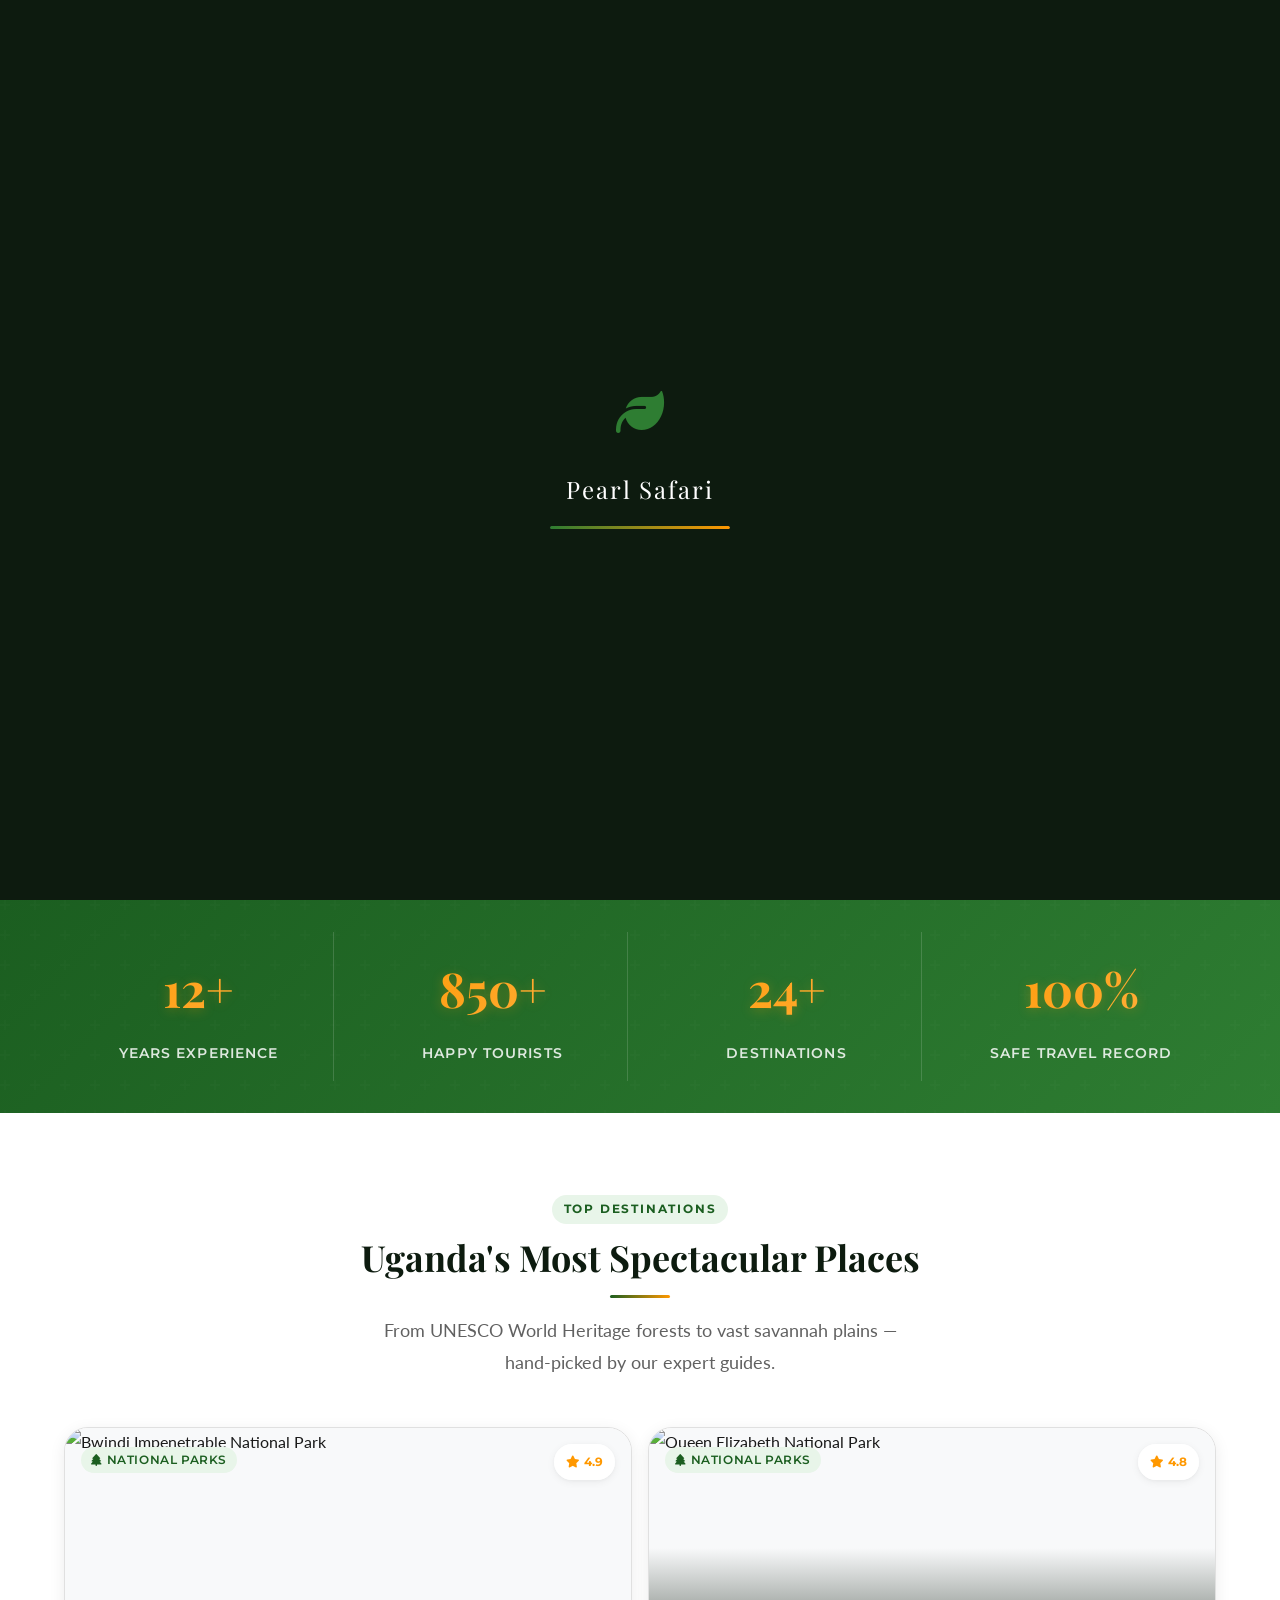
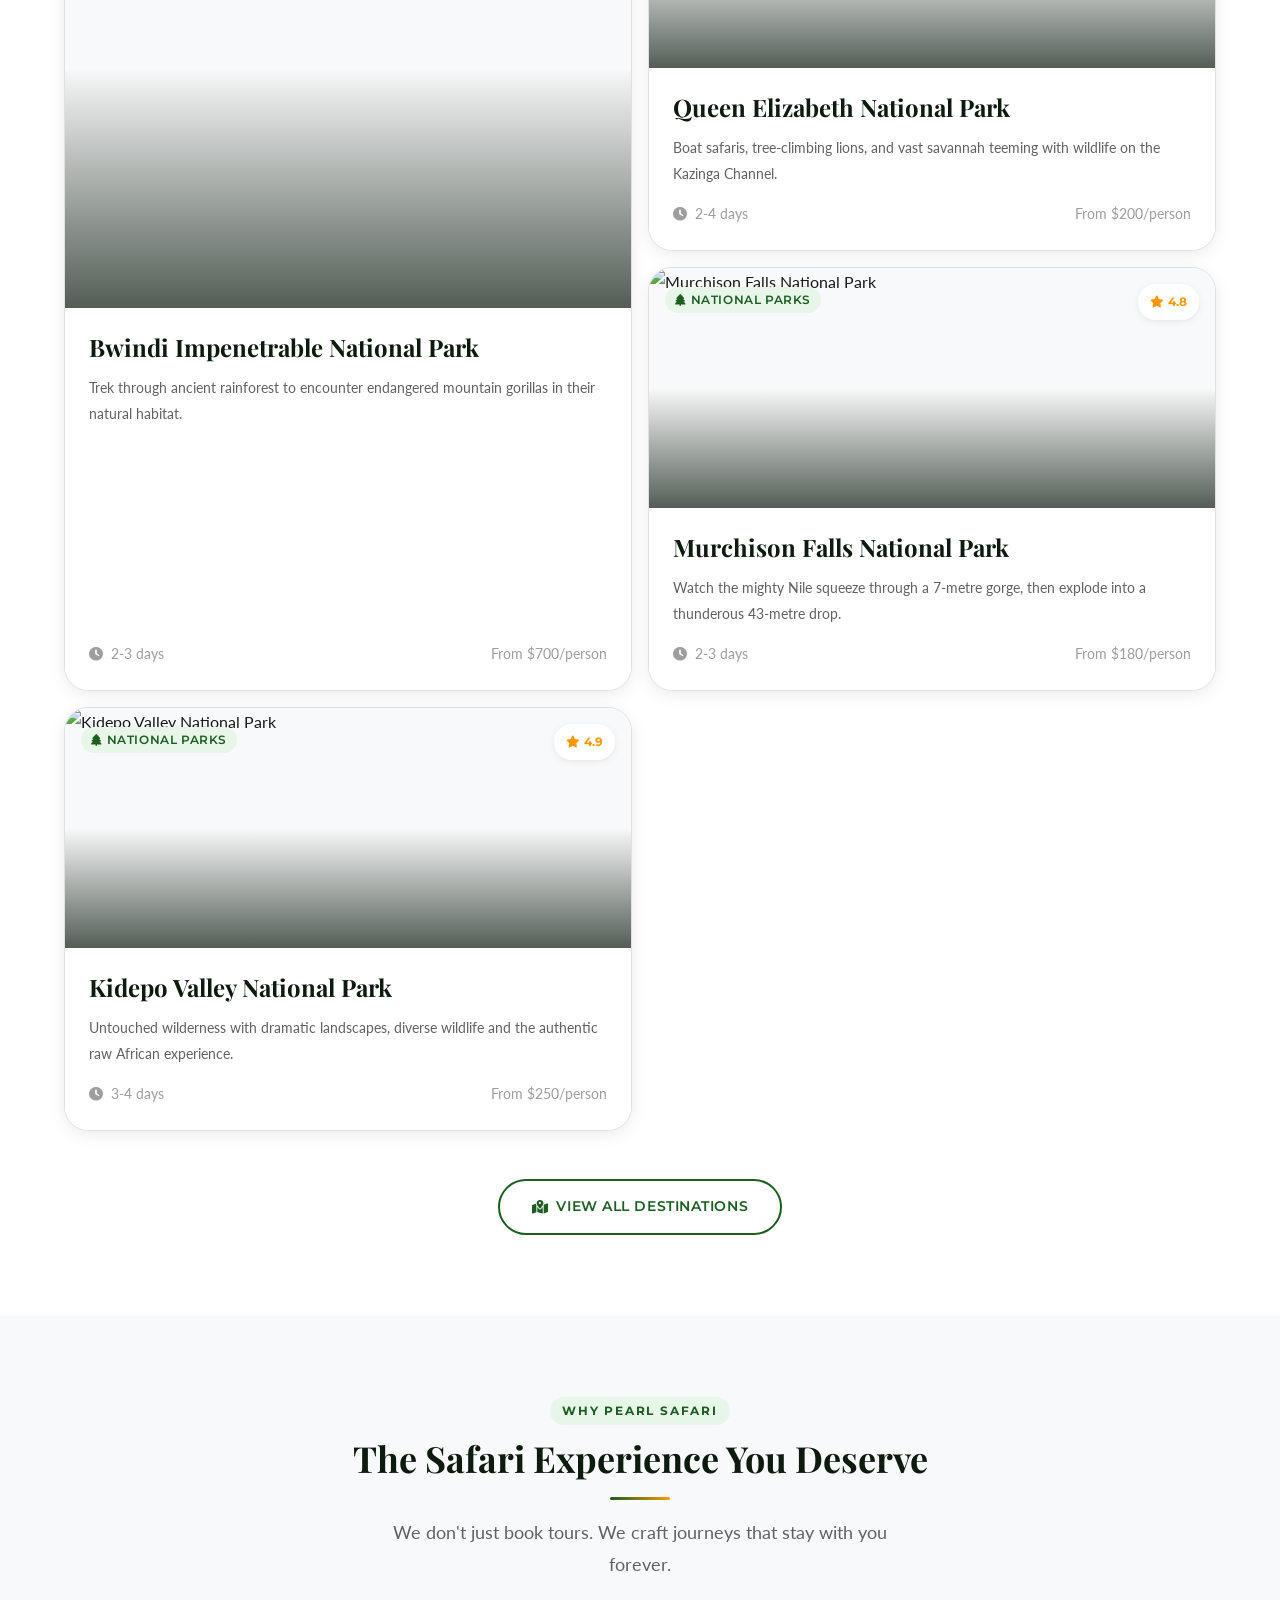
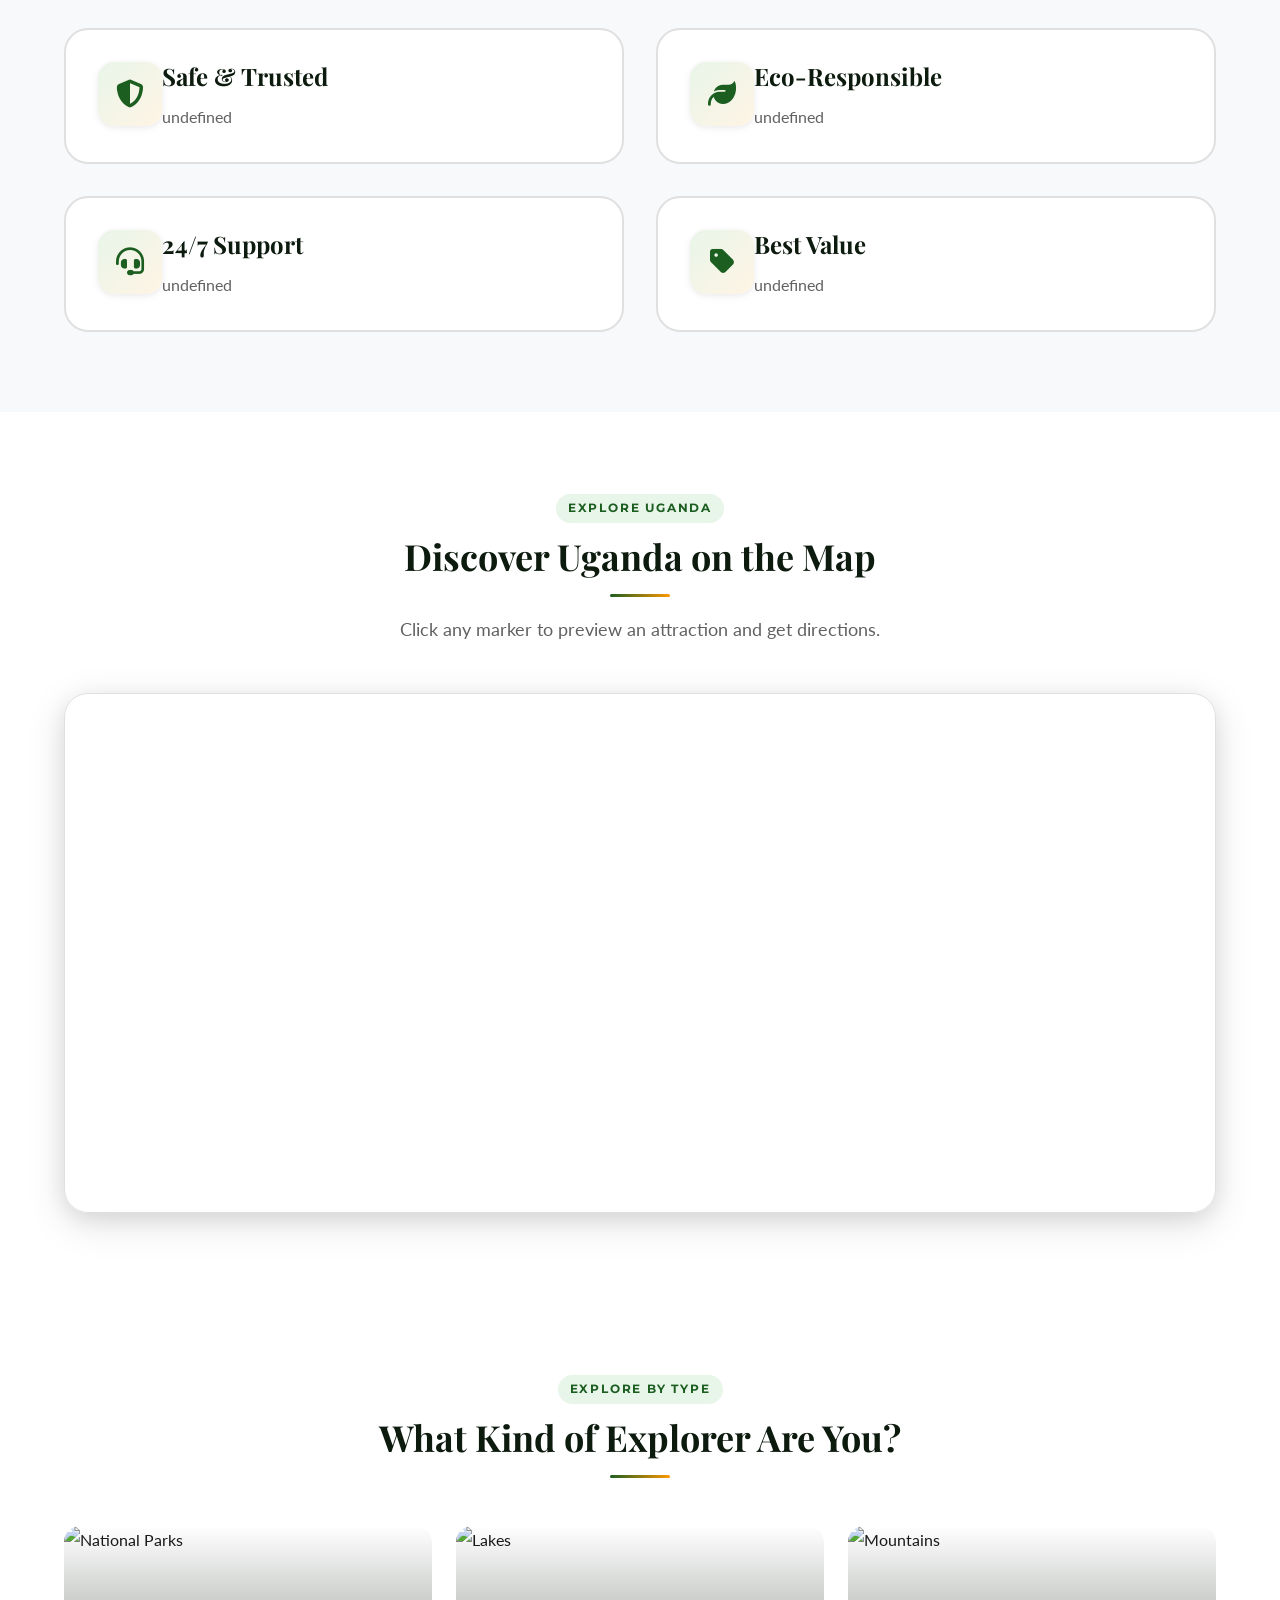
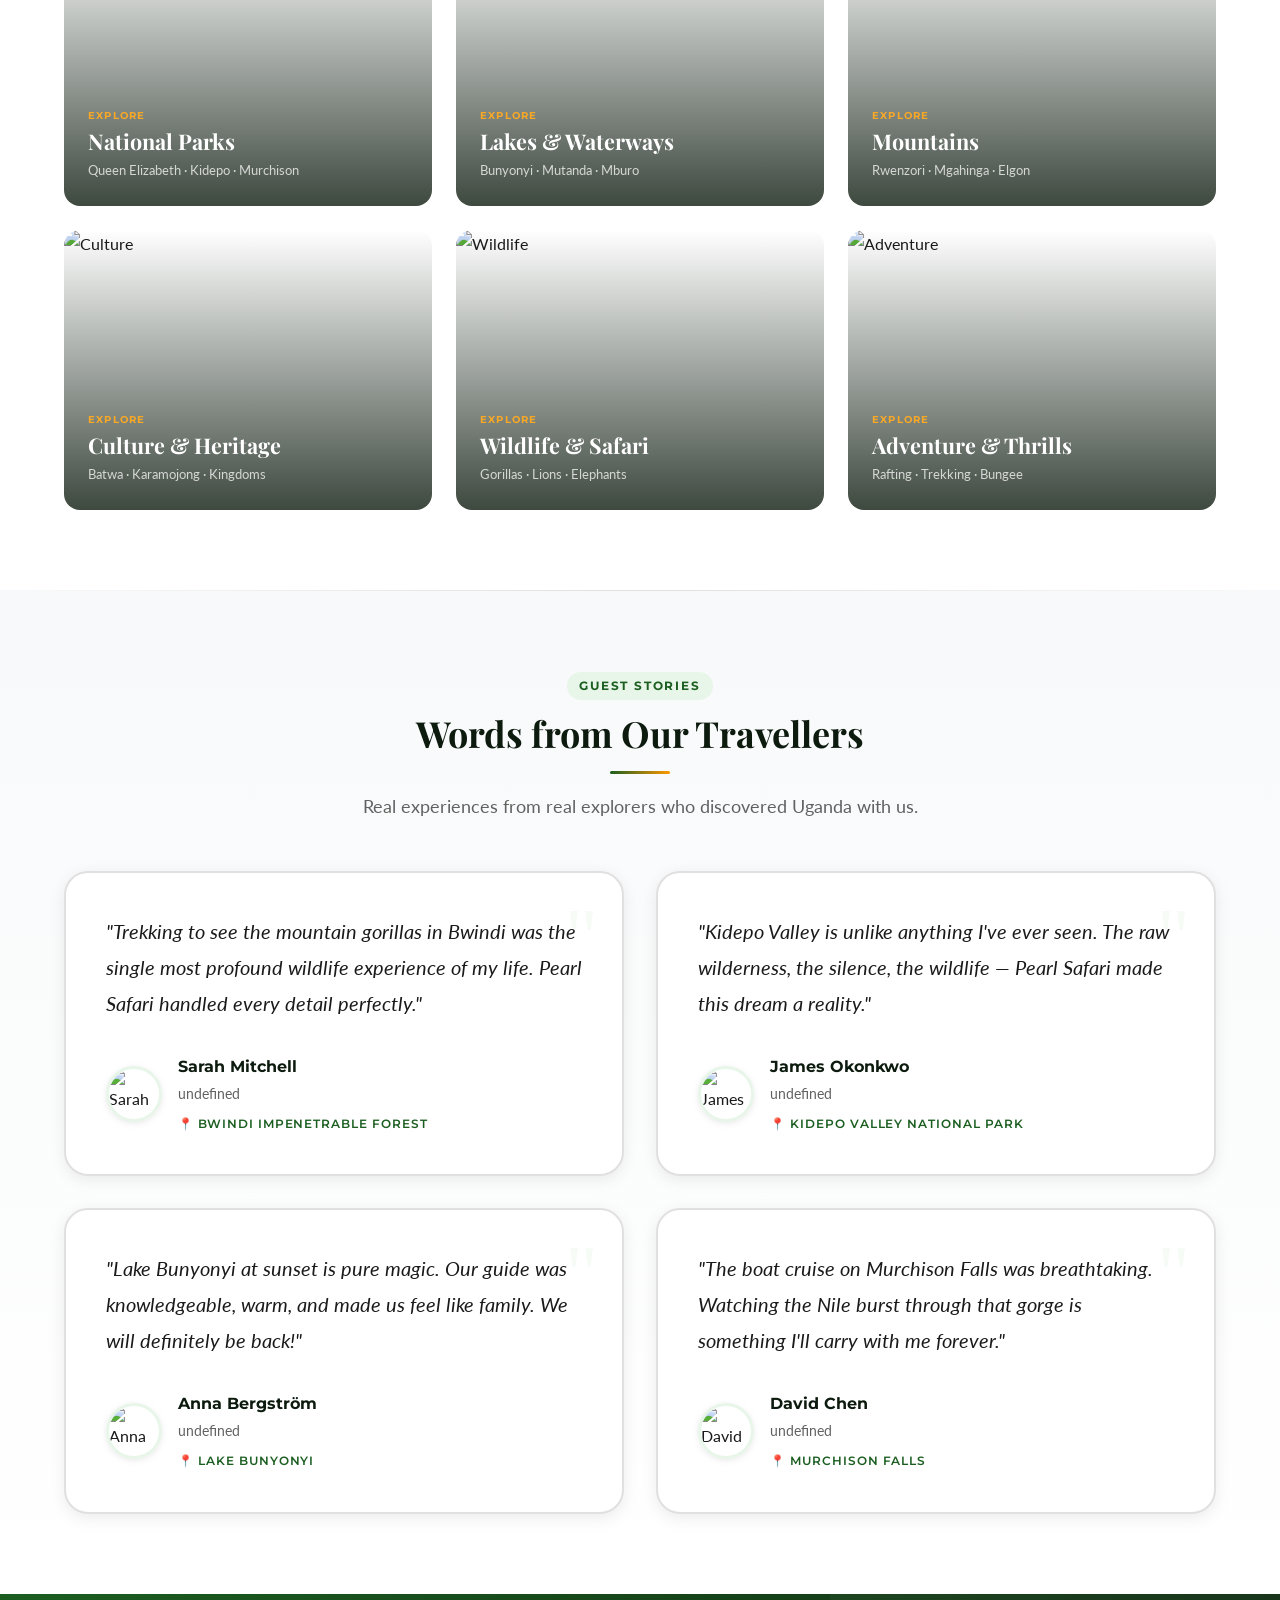
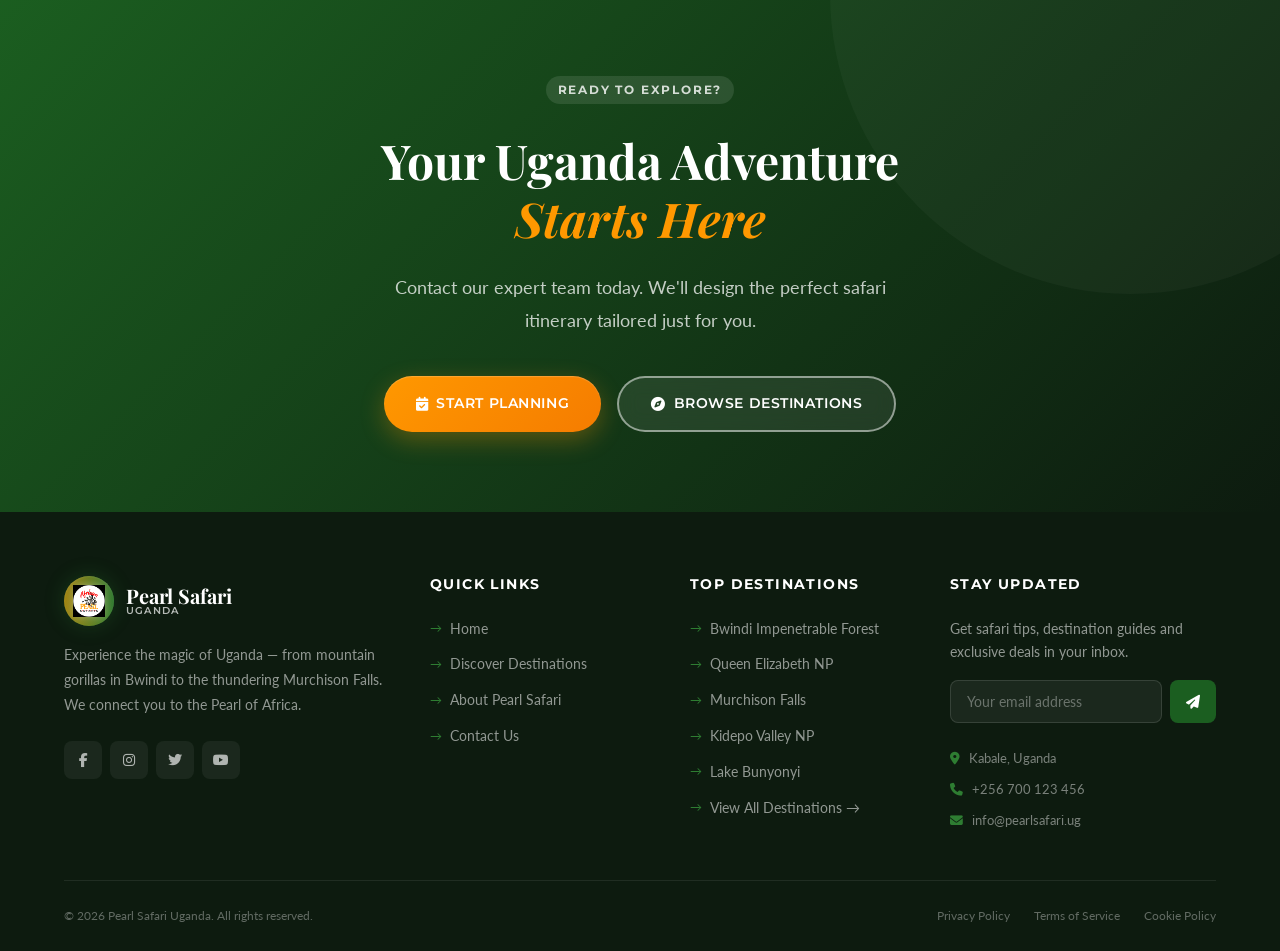
==== index.html @ be968039 "Added initial files" ====
<!DOCTYPE html>
<html lang="en">
<head>
  <!-- ============================================================
       Pearl Safari — Home Page (index.html)
       
       PAGE FLOW:
         Hero → Stats Bar → Featured Destinations
         → Why Us → Map → Testimonials → CTA → Footer
       ============================================================ -->

  <meta charset="UTF-8">
  <meta name="viewport" content="width=device-width, initial-scale=1.0">

  <!-- SEO meta tags -->
  <title>Pearl Safari Uganda | Explore the Pearl of Africa</title>
  <meta name="description" content="Pearl Safari connects you to Uganda's most breathtaking destinations — gorilla trekking, Murchison Falls, Lake Bunyonyi, Kidepo Valley and more. Plan your safari today.">
  <meta name="keywords" content="Uganda safari, gorilla trekking, Bwindi, Murchison Falls, Kidepo, Lake Bunyonyi, Uganda tourism, Pearl Safari">
  <meta name="author" content="Pearl Safari Uganda">

  <!-- Open Graph (social sharing previews) -->
  <meta property="og:title" content="Pearl Safari Uganda — Explore the Pearl of Africa">
  <meta property="og:description" content="Unforgettable safaris across Uganda's national parks, lakes, and mountains.">
  <meta property="og:image" content="assets/images/og-image.jpg">
  <meta property="og:type" content="website">

  <!-- Favicon -->
  <link rel="icon" type="image/svg+xml" href="assets/logo/favicon.svg">

  <!-- Google Fonts: Playfair Display (display) + Lato (body) + Montserrat (accent) -->
  <link rel="preconnect" href="https://fonts.googleapis.com">
  <link rel="preconnect" href="https://fonts.gstatic.com" crossorigin>
  <link href="https://fonts.googleapis.com/css2?family=Playfair+Display:ital,wght@0,400;0,700;1,400&family=Lato:wght@300;400;700&family=Montserrat:wght@400;600;700&display=swap" rel="stylesheet">

  <!-- Font Awesome 6 — icons throughout the site -->
  <link rel="stylesheet" href="https://cdnjs.cloudflare.com/ajax/libs/font-awesome/6.4.0/css/all.min.css">

  <!-- AOS — Animate on Scroll library -->
  <link rel="stylesheet" href="https://cdnjs.cloudflare.com/ajax/libs/aos/2.3.4/aos.css">

  <!-- Leaflet CSS — map styles -->
  <link rel="stylesheet" href="https://cdnjs.cloudflare.com/ajax/libs/leaflet/1.9.4/leaflet.min.css">

  <!-- Pearl Safari — single unified stylesheet -->
  <link rel="stylesheet" href="css/style.css">
</head>

<body>

  <!-- ============================================================
       PRELOADER
       Shows while page resources are loading
       ============================================================ -->
  <div id="preloader">
    <div class="preloader-icon">
      <i class="fas fa-leaf"></i>
    </div>
    <div class="preloader-text">Pearl Safari</div>
    <div class="preloader-bar">
      <div class="preloader-bar-fill"></div>
    </div>
  </div>

  <!-- ============================================================
       NAVBAR PLACEHOLDER
       components.js will replace this with the full navbar HTML.
       ============================================================ -->
  <div id="navbar-placeholder"></div>


  <!-- ============================================================
       HERO SECTION
       Full-screen background with animated text overlay.
       Using fallback image until video is added.
       ============================================================ -->
  <section class="hero" id="hero">

    <!-- Background slides -->
    <div class="hero-slides" id="hero-slides">
      <video class="hero-video" autoplay muted loop playsinline preload="metadata">
        <source src="assets/videos/uganda-safari-hero.mp4" type="video/mp4" />
      </video>
    </div>

    <!-- Dark overlay for text readability -->
    <div class="hero-overlay"></div>

    <!-- Hero text content -->
    <div class="container">
      <div class="hero-content">
        <div class="hero-badge"><i class="fas fa-map-marker-alt"></i> Uganda, East Africa</div>
        <h1 class="hero-title">
          <span class="hero-word w1">Explore</span>
          <span class="hero-word w2">the</span><br>
          <em>
            <span class="hero-word w3">Pearl</span>
            <span class="hero-word w4">of</span>
            <span class="hero-word w5">Africa</span>
          </em>
        </h1>
        <p class="hero-subtitle">
          <span class="hero-subtitle-shake">
            From gorilla trekking to game drives, discover Uganda’s most breathtaking safari experiences.
          </span>
        </p>
        <div class="hero-actions">
          <a href="#featured" class="btn btn-accent">Explore Tours</a>
          <a href="#contact" class="btn btn-outline">Plan Your Trip</a>
        </div>
      </div>
    </div>

    <!-- Slide indicator dots (wired up in animations.js) -->
    <div class="hero-dots">
      <button class="hero-dot active" aria-label="Slide 1"></button>
      <button class="hero-dot" aria-label="Slide 2"></button>
      <button class="hero-dot" aria-label="Slide 3"></button>
      <button class="hero-dot" aria-label="Slide 4"></button>
    </div>

    <!-- Scroll hint -->
    <div class="hero-scroll-hint">
      <span>Scroll</span>
      <i class="fas fa-chevron-down"></i>
    </div>

  </section><!-- /.hero -->


  <!-- ============================================================
       STATS BAR
       Quick trust signals immediately below the hero.
       Numbers animate up when scrolled into view (animations.js).
       ============================================================ -->
  <div class="stats-bar">
    <div class="container">
      <div class="stats-bar-grid">

        <div class="stats-bar-item">
          <span class="stats-bar-value" data-counter="12" data-suffix="+">0+</span>
          <span class="stats-bar-label">Years Experience</span>
        </div>

        <div class="stats-bar-item">
          <span class="stats-bar-value" data-counter="850" data-suffix="+">0+</span>
          <span class="stats-bar-label">Happy Tourists</span>
        </div>

        <div class="stats-bar-item">
          <span class="stats-bar-value" data-counter="24" data-suffix="+">0+</span>
          <span class="stats-bar-label">Destinations</span>
        </div>

        <div class="stats-bar-item">
          <span class="stats-bar-value" data-counter="100" data-suffix="%">0%</span>
          <span class="stats-bar-label">Safe Travel Record</span>
        </div>

      </div><!-- /.stats-bar-grid -->
    </div>
  </div><!-- /.stats-bar -->


  <!-- ============================================================
       FEATURED DESTINATIONS
       Loaded dynamically from data.json by main.js.
       Cards use the featured-grid layout (first card spans 2 rows).
       ============================================================ -->
  <section class="section bg-white" id="featured">
    <div class="container">

      <!-- Section header -->
      <div class="section-header" data-aos="fade-up">
        <span class="section-label">Top Destinations</span>
        <h2>Uganda's Most Spectacular Places</h2>
        <div class="divider"></div>
        <p>From UNESCO World Heritage forests to vast savannah plains — hand-picked by our expert guides.</p>
      </div>

      <!-- Cards grid — populated by main.js -->
      <div class="featured-grid" id="featured-grid">
        <!-- JS renders attraction cards here from data.json -->
        <!-- Skeleton loaders shown while data loads -->
        <div class="attraction-card skeleton" style="height:300px;border-radius:16px;"></div>
        <div class="attraction-card skeleton" style="height:140px;border-radius:16px;"></div>
        <div class="attraction-card skeleton" style="height:140px;border-radius:16px;"></div>
      </div>

      <!-- View all CTA -->
      <div class="text-center" style="margin-top:3rem;" data-aos="fade-up">
        <a href="discover.html" class="btn btn-outline-dark">
          <i class="fas fa-map-marked-alt"></i>
          View All Destinations
        </a>
      </div>

    </div>
  </section><!-- /#featured -->


  <!-- ============================================================
       WHY CHOOSE US
       4 trust-building cards explaining Pearl Safari's value.
       Content loaded from data.json (why_us array) by main.js.
       ============================================================ -->
  <section class="section bg-surface" id="why-us">
    <div class="container">

      <div class="section-header" data-aos="fade-up">
        <span class="section-label">Why Pearl Safari</span>
        <h2>The Safari Experience You Deserve</h2>
        <div class="divider"></div>
        <p>We don't just book tours. We craft journeys that stay with you forever.</p>
      </div>

      <!-- Grid populated by main.js -->
      <div class="why-us-grid" id="why-us-grid">
        <!-- JS renders why cards here -->
      </div>

    </div>
  </section><!-- /#why-us -->


  <!-- ============================================================
       INTERACTIVE MAP
       Leaflet.js map of Uganda showing all attraction pins.
       map.js handles marker creation and popup content.
       ============================================================ -->
  <section class="map-section" id="map">
    <div class="container">

      <div class="section-header" data-aos="fade-up">
        <span class="section-label">Explore Uganda</span>
        <h2>Discover Uganda on the Map</h2>
        <div class="divider"></div>
        <p>Click any marker to preview an attraction and get directions.</p>
      </div>

      <!-- Map container — Leaflet renders inside this div -->
      <div id="uganda-map" data-aos="fade-up" data-aos-delay="100"></div>

    </div>
  </section><!-- /#map -->


  <!-- ============================================================
       CATEGORIES PREVIEW
       Quick visual grid of the main tourism categories.
       Clicking a category goes to discover.html?category=parks etc.
       ============================================================ -->
  <section class="section bg-white" id="categories">
    <div class="container">

      <div class="section-header" data-aos="fade-up">
        <span class="section-label">Explore by Type</span>
        <h2>What Kind of Explorer Are You?</h2>
        <div class="divider"></div>
      </div>

      <!-- Category cards — created inline here (not from JS for simplicity) -->
      <div style="display:grid;grid-template-columns:repeat(3,1fr);gap:1.5rem;" id="category-grid">

        <!-- National Parks -->
        <a href="discover.html?category=parks" class="category-card" data-aos="fade-up" data-aos-delay="0"
          style="
            position:relative;height:280px;border-radius:16px;overflow:hidden;
            display:flex;align-items:flex-end;cursor:pointer;text-decoration:none;
          ">
          <img src="https://images.unsplash.com/photo-1516426122078-c23e76319801?w=800&auto=format&fit=crop"
               alt="National Parks"
               style="position:absolute;inset:0;width:100%;height:100%;object-fit:cover;transition:transform 0.6s ease;">
          <div style="position:absolute;inset:0;background:linear-gradient(to top,rgba(13,27,15,0.8),transparent);"></div>
          <div style="position:relative;z-index:1;padding:1.5rem;color:white;">
            <div style="font-family:Montserrat,sans-serif;font-size:0.65rem;font-weight:700;letter-spacing:0.12em;text-transform:uppercase;color:#f9a825;margin-bottom:4px;">Explore</div>
            <h3 style="font-family:'Playfair Display',serif;font-size:1.35rem;color:white;margin:0;">National Parks</h3>
            <p style="font-size:0.8rem;color:rgba(255,255,255,0.75);margin:4px 0 0;">Queen Elizabeth · Kidepo · Murchison</p>
          </div>
        </a>

        <!-- Lakes -->
        <a href="discover.html?category=lakes" class="category-card" data-aos="fade-up" data-aos-delay="100"
          style="
            position:relative;height:280px;border-radius:16px;overflow:hidden;
            display:flex;align-items:flex-end;cursor:pointer;text-decoration:none;
          ">
          <img src="https://images.unsplash.com/photo-1580502304784-8985b7eb7260?w=800&auto=format&fit=crop"
               alt="Lakes"
               style="position:absolute;inset:0;width:100%;height:100%;object-fit:cover;transition:transform 0.6s ease;">
          <div style="position:absolute;inset:0;background:linear-gradient(to top,rgba(13,27,15,0.8),transparent);"></div>
          <div style="position:relative;z-index:1;padding:1.5rem;color:white;">
            <div style="font-family:Montserrat,sans-serif;font-size:0.65rem;font-weight:700;letter-spacing:0.12em;text-transform:uppercase;color:#f9a825;margin-bottom:4px;">Explore</div>
            <h3 style="font-family:'Playfair Display',serif;font-size:1.35rem;color:white;margin:0;">Lakes & Waterways</h3>
            <p style="font-size:0.8rem;color:rgba(255,255,255,0.75);margin:4px 0 0;">Bunyonyi · Mutanda · Mburo</p>
          </div>
        </a>

        <!-- Mountains -->
        <a href="discover.html?category=mountains" class="category-card" data-aos="fade-up" data-aos-delay="200"
          style="
            position:relative;height:280px;border-radius:16px;overflow:hidden;
            display:flex;align-items:flex-end;cursor:pointer;text-decoration:none;
          ">
          <img src="https://images.unsplash.com/photo-1506905925346-21bda4d32df4?w=800&auto=format&fit=crop"
               alt="Mountains"
               style="position:absolute;inset:0;width:100%;height:100%;object-fit:cover;transition:transform 0.6s ease;">
          <div style="position:absolute;inset:0;background:linear-gradient(to top,rgba(13,27,15,0.8),transparent);"></div>
          <div style="position:relative;z-index:1;padding:1.5rem;color:white;">
            <div style="font-family:Montserrat,sans-serif;font-size:0.65rem;font-weight:700;letter-spacing:0.12em;text-transform:uppercase;color:#f9a825;margin-bottom:4px;">Explore</div>
            <h3 style="font-family:'Playfair Display',serif;font-size:1.35rem;color:white;margin:0;">Mountains</h3>
            <p style="font-size:0.8rem;color:rgba(255,255,255,0.75);margin:4px 0 0;">Rwenzori · Mgahinga · Elgon</p>
          </div>
        </a>

        <!-- Culture -->
        <a href="discover.html?category=culture" class="category-card" data-aos="fade-up" data-aos-delay="0"
          style="
            position:relative;height:280px;border-radius:16px;overflow:hidden;
            display:flex;align-items:flex-end;cursor:pointer;text-decoration:none;
          ">
          <img src="https://images.unsplash.com/photo-1594736797933-d0501ba2fe65?w=800&auto=format&fit=crop"
               alt="Culture"
               style="position:absolute;inset:0;width:100%;height:100%;object-fit:cover;transition:transform 0.6s ease;">
          <div style="position:absolute;inset:0;background:linear-gradient(to top,rgba(13,27,15,0.8),transparent);"></div>
          <div style="position:relative;z-index:1;padding:1.5rem;color:white;">
            <div style="font-family:Montserrat,sans-serif;font-size:0.65rem;font-weight:700;letter-spacing:0.12em;text-transform:uppercase;color:#f9a825;margin-bottom:4px;">Explore</div>
            <h3 style="font-family:'Playfair Display',serif;font-size:1.35rem;color:white;margin:0;">Culture & Heritage</h3>
            <p style="font-size:0.8rem;color:rgba(255,255,255,0.75);margin:4px 0 0;">Batwa · Karamojong · Kingdoms</p>
          </div>
        </a>

        <!-- Wildlife -->
        <a href="discover.html?category=wildlife" class="category-card" data-aos="fade-up" data-aos-delay="100"
          style="
            position:relative;height:280px;border-radius:16px;overflow:hidden;
            display:flex;align-items:flex-end;cursor:pointer;text-decoration:none;
          ">
          <img src="https://images.unsplash.com/photo-1551085254-e96b210db58a?w=800&auto=format&fit=crop"
               alt="Wildlife"
               style="position:absolute;inset:0;width:100%;height:100%;object-fit:cover;transition:transform 0.6s ease;">
          <div style="position:absolute;inset:0;background:linear-gradient(to top,rgba(13,27,15,0.8),transparent);"></div>
          <div style="position:relative;z-index:1;padding:1.5rem;color:white;">
            <div style="font-family:Montserrat,sans-serif;font-size:0.65rem;font-weight:700;letter-spacing:0.12em;text-transform:uppercase;color:#f9a825;margin-bottom:4px;">Explore</div>
            <h3 style="font-family:'Playfair Display',serif;font-size:1.35rem;color:white;margin:0;">Wildlife & Safari</h3>
            <p style="font-size:0.8rem;color:rgba(255,255,255,0.75);margin:4px 0 0;">Gorillas · Lions · Elephants</p>
          </div>
        </a>

        <!-- Adventure -->
        <a href="discover.html?category=adventure" class="category-card" data-aos="fade-up" data-aos-delay="200"
          style="
            position:relative;height:280px;border-radius:16px;overflow:hidden;
            display:flex;align-items:flex-end;cursor:pointer;text-decoration:none;
          ">
          <img src="https://images.unsplash.com/photo-1559827291-72ee739d0d9a?w=800&auto=format&fit=crop"
               alt="Adventure"
               style="position:absolute;inset:0;width:100%;height:100%;object-fit:cover;transition:transform 0.6s ease;">
          <div style="position:absolute;inset:0;background:linear-gradient(to top,rgba(13,27,15,0.8),transparent);"></div>
          <div style="position:relative;z-index:1;padding:1.5rem;color:white;">
            <div style="font-family:Montserrat,sans-serif;font-size:0.65rem;font-weight:700;letter-spacing:0.12em;text-transform:uppercase;color:#f9a825;margin-bottom:4px;">Explore</div>
            <h3 style="font-family:'Playfair Display',serif;font-size:1.35rem;color:white;margin:0;">Adventure & Thrills</h3>
            <p style="font-size:0.8rem;color:rgba(255,255,255,0.75);margin:4px 0 0;">Rafting · Trekking · Bungee</p>
          </div>
        </a>

      </div><!-- /#category-grid -->

    </div>
  </section><!-- /#categories -->


  <!-- ============================================================
       TESTIMONIALS
       Loaded from data.json testimonials array by main.js.
       ============================================================ -->
  <section class="testimonials-section" id="testimonials">
    <div class="container">

      <div class="section-header" data-aos="fade-up">
        <span class="section-label">Guest Stories</span>
        <h2>Words from Our Travellers</h2>
        <div class="divider"></div>
        <p>Real experiences from real explorers who discovered Uganda with us.</p>
      </div>

      <!-- Testimonials grid — populated by main.js -->
      <div class="testimonials-grid" id="testimonials-grid">
        <!-- JS renders testimonial cards here -->
      </div>

    </div>
  </section><!-- /#testimonials -->


  <!-- ============================================================
       CTA BANNER
       Bold bottom-of-page call to action before the footer.
       ============================================================ -->
  <section style="
    background: linear-gradient(135deg, var(--color-primary) 0%, var(--color-dark) 100%);
    padding: 5rem 0;
    text-align: center;
    position: relative;
    overflow: hidden;
  ">
    <!-- Decorative circle -->
    <div style="position:absolute;width:600px;height:600px;border-radius:50%;background:rgba(255,255,255,0.03);top:-300px;right:-150px;pointer-events:none;"></div>

    <div class="container" style="position:relative;z-index:1;" data-aos="fade-up">
      <span class="section-label" style="background:rgba(255,255,255,0.1);color:rgba(255,255,255,0.8);">Ready to Explore?</span>
      <h2 style="color:white;font-size:3rem;margin:1rem 0 1.5rem;">Your Uganda Adventure<br><em style="color:var(--color-accent);">Starts Here</em></h2>
      <p style="color:rgba(255,255,255,0.75);font-size:1.125rem;max-width:500px;margin:0 auto 2.5rem;">
        Contact our expert team today. We'll design the perfect safari itinerary tailored just for you.
      </p>
      <div style="display:flex;gap:1rem;justify-content:center;flex-wrap:wrap;">
        <a href="contact.html" class="btn btn-accent">
          <i class="fas fa-calendar-check"></i>
          Start Planning
        </a>
        <a href="discover.html" class="btn btn-outline">
          <i class="fas fa-compass"></i>
          Browse Destinations
        </a>
      </div>
    </div>
  </section>


  <!-- ============================================================
       FOOTER PLACEHOLDER
       components.js replaces this with the full footer HTML.
       ============================================================ -->
  <div id="footer-placeholder"></div>


  <!-- ============================================================
       SCRIPTS — Loaded in order (bottom of body for performance)
       
       1. jQuery — DOM utilities (components use it for animations)
       2. Bootstrap Bundle — modals, dropdowns etc.
       3. AOS — Animate on Scroll library
       4. Leaflet — Interactive map
       5. components.js — Navbar/footer injection (MUST be first custom script)
       6. animations.js — All animation logic
       7. map.js — Map initialization
       8. main.js — Page-specific home logic
       ============================================================ -->

  <!-- jQuery -->
  <script src="https://cdnjs.cloudflare.com/ajax/libs/jquery/3.7.0/jquery.min.js"></script>

  <!-- Bootstrap Bundle (includes Popper) -->
  <script src="https://cdnjs.cloudflare.com/ajax/libs/bootstrap/5.3.0/js/bootstrap.bundle.min.js"></script>

  <!-- AOS — Animate on Scroll -->
  <script src="https://cdnjs.cloudflare.com/ajax/libs/aos/2.3.4/aos.js"></script>

  <!-- Leaflet JS -->
  <script src="https://cdnjs.cloudflare.com/ajax/libs/leaflet/1.9.4/leaflet.min.js"></script>

  <!-- Pearl Safari scripts -->
  <script src="categories/components.js?v=1.0.0"></script>
  <script src="categories/animations.js?v=1.0.0"></script>
  <script src="categories/map.js?v=1.0.0"></script>
  <script src="categories/main.js?v=1.0.0"></script>

  <!-- Category card hover zoom (inline — too small for a separate file) -->
  <script>
    // Add hover scale effect to category cards
    document.querySelectorAll('.category-card img').forEach(img => {
      const card = img.parentElement;
      card.addEventListener('mouseenter', () => { img.style.transform = 'scale(1.08)'; });
      card.addEventListener('mouseleave', () => { img.style.transform = 'scale(1)'; });
    });
  </script>
<script>
    // Add this at the beginning of the file or in a new section:

    // Hero button stagger animation
    document.addEventListener('DOMContentLoaded', () => {
      const heroButtons = document.querySelectorAll('.hero-actions .btn');
      
      heroButtons.forEach((btn, index) => {
        btn.style.animation = `slideInUp 0.9s ${0.8 + (index * 0.15)}s cubic-bezier(0.34, 1.56, 0.64, 1) both`;
      });

      // Optional: Add hero dots animation
      const heroDots = document.querySelectorAll('.hero-dot');
      heroDots.forEach((dot, index) => {
        dot.style.animation = `fadeIn 0.6s ${1.2 + (index * 0.1)}s ease-out both`;
      });
    });

    // Fade in keyframe for dots
    const style = document.createElement('style');
    style.textContent = `
      @keyframes fadeIn {
        from {
          opacity: 0;
          transform: scale(0.8);
        }
        to {
          opacity: 1;
          transform: scale(1);
        }
      }
    `;
    document.head.appendChild(style);

</script>
</body>
</html>
---- css/style.css ----
/* ==========================================================================
   PEARL SAFARI — style.css
   Single unified stylesheet for the entire Pearl Safari website.
   
   TABLE OF CONTENTS:
   01. CSS Variables & Design Tokens
   02. CSS Reset & Base
   03. Typography
   04. Utility Classes
   05. Scrollbar
   06. Preloader
   07. Navigation (Navbar)
   08. Hero Section
   09. Section Layouts & Shared
   10. Category Filter Buttons
   11. Attraction Cards (Grid)
   12. Featured Destinations
   13. Stats Counter Section
   14. Why Choose Us Section
   15. Testimonials
   16. Map Section
   17. Attraction Detail Page
   18. Gallery Grid
   19. About Page
   20. Contact Page
   21. Footer
   22. Animations & Keyframes
   23. Scroll Reveal Classes (AOS overrides)
   24. Media Queries (Responsive)
   ========================================================================== */


/* ==========================================================================
   01. CSS VARIABLES & DESIGN TOKENS
   ========================================================================== */
:root {
  --color-primary:       #1b5e20;
  --color-primary-light: #2e7d32;
  --color-primary-dark:  #145018;
  --color-primary-pale:  #e8f5e9;
  --color-accent:        #ff9800;
  --color-accent-dark:   #f57c00;
  --color-accent-light:  #ffb74d;
  --color-dark:          #0d1b0f;
  --color-text:          #1a1a1a;
  --color-text-muted:    #616161;
  --color-text-light:    #9e9e9e;
  --color-white:         #ffffff;
  --color-off-white:     #fafafa;
  --color-surface:       #f8f9fa;
  --color-border:        #e0e0e0;
  --color-overlay:       rgba(13, 27, 15, 0.55);

  --font-display:  'Playfair Display', Georgia, serif;
  --font-body:     'Lato', 'Helvetica Neue', sans-serif;
  --font-accent:   'Montserrat', sans-serif;

  --fs-xs:   0.75rem;
  --fs-sm:   0.875rem;
  --fs-base: 1rem;
  --fs-md:   1.125rem;
  --fs-lg:   1.25rem;
  --fs-xl:   1.5rem;
  --fs-2xl:  1.875rem;
  --fs-3xl:  2.25rem;
  --fs-4xl:  3rem;
  --fs-5xl:  4rem;
  --fs-hero: clamp(2.5rem, 6vw, 5.5rem);

  --sp-1:  0.25rem;
  --sp-2:  0.5rem;
  --sp-3:  0.75rem;
  --sp-4:  1rem;
  --sp-6:  1.5rem;
  --sp-8:  2rem;
  --sp-10: 2.5rem;
  --sp-12: 3rem;
  --sp-16: 4rem;
  --sp-20: 5rem;
  --sp-24: 6rem;

  --radius-sm:   4px;
  --radius-md:   8px;
  --radius-lg:   16px;
  --radius-xl:   24px;
  --radius-full: 9999px;

  --shadow-sm:    0 2px 8px rgba(0,0,0,0.06), 0 1px 4px rgba(0,0,0,0.04);
  --shadow-md:    0 4px 20px rgba(0,0,0,0.08), 0 2px 8px rgba(0,0,0,0.06);
  --shadow-lg:    0 10px 40px rgba(0,0,0,0.12), 0 6px 20px rgba(0,0,0,0.08);
  --shadow-xl:    0 20px 60px rgba(0,0,0,0.16), 0 8px 32px rgba(0,0,0,0.12);
  --shadow-green: 0 8px 32px rgba(27, 94, 32, 0.20);
  --shadow-accent: 0 8px 28px rgba(255, 152, 0, 0.25);
  --shadow-hover: 0 12px 48px rgba(0,0,0,0.15), 0 6px 24px rgba(0,0,0,0.10);

  --transition-fast: all 0.2s ease;
  --transition-base: all 0.35s ease;
  --transition-slow: all 0.55s cubic-bezier(0.25, 0.46, 0.45, 0.94);

  --container-max:  1200px;
  --navbar-height:  72px;
  --section-py:     5rem;
}


/* ==========================================================================
   02. CSS RESET & BASE
   ========================================================================== */
*, *::before, *::after { box-sizing: border-box; margin: 0; padding: 0; }

html { scroll-behavior: smooth; font-size: 16px; -webkit-text-size-adjust: 100%; }

body {
  font-family: var(--font-body);
  font-size: var(--fs-base);
  color: var(--color-text);
  background-color: var(--color-white);
  line-height: 1.7;
  overflow-x: hidden;
  -webkit-font-smoothing: antialiased;
}

body.menu-open { overflow: hidden; }

img { max-width: 100%; height: auto; display: block; }
a { color: inherit; text-decoration: none; transition: var(--transition-fast); }
button { cursor: pointer; border: none; background: none; font-family: inherit; }
ul, ol { list-style: none; }
input, textarea, select { font-family: inherit; font-size: inherit; }

/* Enhanced link styling */
a {
  position: relative;
  transition: all 0.3s cubic-bezier(0.34, 1.56, 0.64, 1);
}

a:not(.btn):not([class*="nav-"]):not([class*="logo"]):hover {
  color: var(--color-accent);
}


/* ==========================================================================
   03. TYPOGRAPHY
   ========================================================================== */
h1, h2, h3, h4, h5, h6 {
  font-family: var(--font-display);
  font-weight: 700;
  line-height: 1.2;
  color: var(--color-dark);
}

h1 { font-size: var(--fs-4xl); }
h2 { font-size: var(--fs-3xl); }
h3 { font-size: var(--fs-2xl); }
h4 { font-size: var(--fs-xl); }

p { font-size: var(--fs-base); color: var(--color-text-muted); line-height: 1.8; }

.section-label {
  display: inline-block;
  font-family: var(--font-accent);
  font-size: var(--fs-xs);
  font-weight: 700;
  letter-spacing: 0.15em;
  text-transform: uppercase;
  color: var(--color-primary);
  padding: var(--sp-1) var(--sp-3);
  background: var(--color-primary-pale);
  border-radius: var(--radius-full);
  margin-bottom: var(--sp-3);
}

.section-header { text-align: center; margin-bottom: var(--sp-12); }
.section-header h2 { margin-bottom: var(--sp-4); }
.section-header p { max-width: 560px; margin: 0 auto; font-size: var(--fs-md); }


/* ==========================================================================
   04. UTILITY CLASSES
   ========================================================================== */
.container { width: 100%; max-width: var(--container-max); margin: 0 auto; padding: 0 var(--sp-6); }
.section { 
  padding: var(--section-py) 0;
  transition: all 0.6s cubic-bezier(0.34, 1.56, 0.64, 1);
}

.section:hover {
  background-color: var(--color-white);
}

.bg-white   { background-color: var(--color-white); }
.bg-surface { background-color: var(--color-surface); }
.bg-dark    { background-color: var(--color-dark); }
.bg-primary { background-color: var(--color-primary); }

.text-center  { text-align: center; }
.text-white   { color: var(--color-white) !important; }
.text-muted   { color: var(--color-text-muted); }
.text-primary { color: var(--color-primary); }
.text-accent  { color: var(--color-accent); }

.flex         { display: flex; }
.flex-center  { display: flex; align-items: center; justify-content: center; }
.flex-between { display: flex; align-items: center; justify-content: space-between; }
.gap-2        { gap: var(--sp-2); }
.gap-4        { gap: var(--sp-4); }

/* Buttons */
.btn {
  display: inline-flex;
  align-items: center;
  gap: var(--sp-2);
  padding: 0.875rem 2rem;
  border-radius: var(--radius-full);
  font-family: var(--font-accent);
  font-size: var(--fs-sm);
  font-weight: 600;
  letter-spacing: 0.04em;
  text-transform: uppercase;
  transition: all 0.35s cubic-bezier(0.34, 1.56, 0.64, 1);
  white-space: nowrap;
  cursor: pointer;
  border: none;
  position: relative;
  overflow: hidden;
}

.btn::before {
  content: '';
  position: absolute;
  top: 50%;
  left: 50%;
  width: 0;
  height: 0;
  border-radius: 50%;
  background: rgba(255, 255, 255, 0.2);
  transform: translate(-50%, -50%);
  transition: width 0.6s cubic-bezier(0.34, 1.56, 0.64, 1), height 0.6s cubic-bezier(0.34, 1.56, 0.64, 1);
}

.btn:hover::before {
  width: 300px;
  height: 300px;
}

.btn:active {
  transform: scale(0.96);
}

.btn-primary { 
  background: linear-gradient(135deg, var(--color-primary) 0%, var(--color-primary-light) 100%); 
  color: var(--color-white); 
  box-shadow: 0 8px 24px rgba(27,94,32,0.25), inset 0 1px 1px rgba(255,255,255,0.2);
}
.btn-primary:hover { 
  background: linear-gradient(135deg, var(--color-primary-light) 0%, var(--color-primary) 100%); 
  transform: translateY(-4px) scale(1.02);
  box-shadow: 0 16px 48px rgba(27,94,32,0.4), inset 0 1px 1px rgba(255,255,255,0.3);
  color: var(--color-white);
}

.btn-accent { 
  background: linear-gradient(135deg, var(--color-accent) 0%, var(--color-accent-dark) 100%); 
  color: var(--color-white); 
  box-shadow: 0 8px 24px rgba(255,152,0,0.3), inset 0 1px 1px rgba(255,255,255,0.2);
}
.btn-accent:hover { 
  background: linear-gradient(135deg, var(--color-accent-dark) 0%, var(--color-accent) 100%); 
  transform: translateY(-4px) scale(1.02);
  color: var(--color-white); 
  box-shadow: 0 16px 48px rgba(255,152,0,0.5), inset 0 1px 1px rgba(255,255,255,0.3);
}

.btn-outline { 
  background: rgba(255,255,255,0.08); 
  backdrop-filter: blur(10px);
  color: var(--color-white); 
  border: 2px solid rgba(255,255,255,0.5);
  transition: all 0.35s cubic-bezier(0.34, 1.56, 0.64, 1);
}
.btn-outline:hover { 
  background: rgba(255,255,255,0.18); 
  border-color: var(--color-white); 
  color: var(--color-white); 
  transform: translateY(-4px) scale(1.02);
  box-shadow: 0 12px 32px rgba(255,255,255,0.15);
}

.btn-outline-dark { 
  background: transparent; 
  color: var(--color-primary); 
  border: 2px solid var(--color-primary);
  position: relative;
  isolation: isolate;
}
.btn-outline-dark::after {
  content: '';
  position: absolute;
  inset: 0;
  background: var(--color-primary);
  border-radius: var(--radius-full);
  z-index: -1;
  transform: scaleX(0);
  transform-origin: right;
  transition: transform 0.4s cubic-bezier(0.34, 1.56, 0.64, 1);
}
.btn-outline-dark:hover {
  color: var(--color-white);
  transform: translateY(-4px) scale(1.02);
  box-shadow: 0 12px 32px rgba(27,94,32,0.3);
}
.btn-outline-dark:hover::after {
  transform: scaleX(1);
  transform-origin: left;
}

/* Button Glow Effect */
.btn {
  --glow-x: 0px;
  --glow-y: 0px;
  --has-glow: 0;
}

.btn::after {
  content: '';
  position: absolute;
  inset: 0;
  pointer-events: none;
  border-radius: var(--radius-full);
  opacity: calc(var(--has-glow) * 0.3);
  background: radial-gradient(
    circle at var(--glow-x) var(--glow-y),
    rgba(255, 255, 255, 0.4),
    transparent 50%
  );
  transition: opacity 0.3s ease;
}

/* Badge */
.badge { display: inline-flex; align-items: center; gap: 4px; padding: 3px 10px; border-radius: var(--radius-full); font-family: var(--font-accent); font-size: var(--fs-xs); font-weight: 600; text-transform: uppercase; letter-spacing: 0.05em; }
.badge-green { background: var(--color-primary-pale); color: var(--color-primary); }
.badge-gold  { background: #fff8e1; color: #f57f17; }

/* Stars */
.stars { color: var(--color-accent); font-size: var(--fs-sm); letter-spacing: 2px; }

/* Divider */
.divider { width: 60px; height: 3px; background: linear-gradient(90deg, var(--color-primary), var(--color-accent)); border-radius: var(--radius-full); margin: var(--sp-4) auto; }
.divider-left { margin: var(--sp-4) 0; }


/* ==========================================================================
   05. CUSTOM SCROLLBAR
   ========================================================================== */
::-webkit-scrollbar { width: 8px; }
::-webkit-scrollbar-track { background: var(--color-surface); }
::-webkit-scrollbar-thumb { background: var(--color-primary); border-radius: var(--radius-full); }
::-webkit-scrollbar-thumb:hover { background: var(--color-primary-light); }


/* ==========================================================================
   06. PRELOADER
   ========================================================================== */
#preloader {
  position: fixed; inset: 0;
  background: var(--color-dark);
  display: flex; flex-direction: column; align-items: center; justify-content: center;
  z-index: 9999;
  transition: opacity 0.5s ease, visibility 0.5s ease;
}

#preloader.hidden { opacity: 0; visibility: hidden; pointer-events: none; }

.preloader-icon { font-size: 3rem; color: var(--color-primary-light); animation: leafSpin 1.2s ease-in-out infinite; margin-bottom: var(--sp-4); }
.preloader-text { font-family: var(--font-display); font-size: var(--fs-xl); color: var(--color-white); letter-spacing: 0.08em; }
.preloader-bar { width: 180px; height: 3px; background: rgba(255,255,255,0.15); border-radius: var(--radius-full); margin-top: var(--sp-4); overflow: hidden; }
.preloader-bar-fill { height: 100%; background: linear-gradient(90deg, var(--color-primary-light), var(--color-accent)); border-radius: var(--radius-full); animation: loadBar 1.4s ease-in-out infinite; }


/* ==========================================================================
   07. NAVIGATION
   ========================================================================== */
#navbar {
  position: fixed; top: 0; left: 0; right: 0;
  height: var(--navbar-height);
  z-index: 1000;
  transition: var(--transition-base);
  background: transparent;
}

#navbar.scrolled { background: var(--color-white); box-shadow: var(--shadow-md); }

.nav-inner { height: 100%; display: flex; align-items: center; justify-content: space-between; gap: var(--sp-8); }

.nav-logo { display: flex; align-items: center; gap: var(--sp-3); text-decoration: none; flex-shrink: 0; transition: transform 0.3s cubic-bezier(0.34, 1.56, 0.64, 1); }
.nav-logo:hover { transform: scale(1.08); }
.nav-logo:active { transform: scale(0.95); }

/* Circular animated logo */
.nav-logo-circle {
  position: relative;
  width: 50px;
  height: 50px;
  border-radius: 50%;
  display: flex;
  align-items: center;
  justify-content: center;
  background: linear-gradient(135deg, var(--color-primary), var(--color-primary-light));
  box-shadow: 0 0 20px rgba(43, 125, 50, 0.3), inset 0 1px 2px rgba(255,255,255,0.2);
  flex-shrink: 0;
  animation: logoFloat 3s ease-in-out infinite;
  overflow: hidden;
}

.nav-logo-circle-border {
  position: absolute;
  inset: -2px;
  border-radius: 50%;
  background: linear-gradient(90deg, var(--color-accent), var(--color-primary-light), var(--color-accent));
  background-size: 200% 200%;
  opacity: 0.6;
  animation: gradientShift 4s ease infinite;
  z-index: 0;
  pointer-events: none;
}

.nav-logo-img {
  height: 32px;
  width: auto;
  object-fit: contain;
  position: relative;
  z-index: 1;
  filter: brightness(1.1) drop-shadow(0 0 4px rgba(255,255,255,0.3));
  animation: logoSpin 8s linear infinite;
}

.nav-logo:hover .nav-logo-img {
  animation: logoPulse 0.6s ease-in-out;
}

.nav-logo:hover .nav-logo-circle {
  animation: logoFloat 1.2s ease-in-out 3;
  box-shadow: 0 0 30px rgba(43, 125, 50, 0.5), inset 0 1px 2px rgba(255,255,255,0.3);
}

@keyframes logoFloat {
  0%, 100% { transform: translateY(0px); }
  50% { transform: translateY(-6px); }
}

@keyframes gradientShift {
  0% { background-position: 0% 50%; }
  50% { background-position: 100% 50%; }
  100% { background-position: 0% 50%; }
}

@keyframes logoSpin {
  from { transform: rotate(0deg); }
  to { transform: rotate(360deg); }
}

@keyframes logoPulse {
  0%, 100% { transform: scale(1); }
  50% { transform: scale(1.15); }
}

.nav-logo-icon { width: 40px; height: 40px; border-radius: var(--radius-md); background: var(--color-primary); display: flex; align-items: center; justify-content: center; color: var(--color-white); font-size: 1.2rem; }
.nav-logo-text { display: flex; flex-direction: column; line-height: 1; }
.nav-logo-primary { font-family: var(--font-display); font-size: var(--fs-lg); font-weight: 700; color: var(--color-white); transition: color 0.35s ease; }
.nav-logo-sub { font-family: var(--font-accent); font-size: 0.65rem; font-weight: 600; letter-spacing: 0.12em; text-transform: uppercase; color: rgba(255,255,255,0.7); transition: color 0.35s ease; }

#navbar.scrolled .nav-logo-primary { color: var(--color-primary); }
#navbar.scrolled .nav-logo-sub { color: var(--color-text-muted); }

.nav-links { display: flex; align-items: center; gap: var(--sp-1); list-style: none; }
.nav-links a {
  font-family: var(--font-accent); font-size: var(--fs-sm); font-weight: 600; letter-spacing: 0.04em;
  padding: var(--sp-2) var(--sp-3); border-radius: var(--radius-md);
  color: rgba(255,255,255,0.9); position: relative; transition: var(--transition-fast);
}

.nav-links a::after { content: ''; position: absolute; bottom: 2px; left: 50%; width: 0; height: 2px; background: var(--color-accent); border-radius: var(--radius-full); transition: width 0.3s ease, left 0.3s ease; }
.nav-links a:hover::after, .nav-links a.active::after { width: calc(100% - var(--sp-6)); left: var(--sp-3); }
.nav-links a:hover { color: var(--color-white); }
.nav-links a.active { color: var(--color-white); }

#navbar.scrolled .nav-links a { color: var(--color-text-muted); }
#navbar.scrolled .nav-links a:hover, #navbar.scrolled .nav-links a.active { color: var(--color-primary); }

/* Mobile hamburger */
.nav-hamburger { display: none; flex-direction: column; gap: 5px; padding: var(--sp-2); cursor: pointer; z-index: 1010; }
.nav-hamburger span { display: block; width: 24px; height: 2px; background: var(--color-white); border-radius: var(--radius-full); transition: var(--transition-base); }
#navbar.scrolled .nav-hamburger span { background: var(--color-dark); }
.nav-hamburger.open span:nth-child(1) { transform: translateY(7px) rotate(45deg); }
.nav-hamburger.open span:nth-child(2) { opacity: 0; transform: scaleX(0); }
.nav-hamburger.open span:nth-child(3) { transform: translateY(-7px) rotate(-45deg); }

/* Mobile overlay */
.nav-mobile-overlay {
  display: none; position: fixed; inset: 0;
  background: var(--color-dark); z-index: 999;
  flex-direction: column; align-items: center; justify-content: center; gap: var(--sp-6);
  opacity: 0; transition: opacity 0.35s ease;
}
.nav-mobile-overlay.open { opacity: 1; }
.nav-mobile-overlay a { font-family: var(--font-display); font-size: var(--fs-2xl); color: var(--color-white); transition: var(--transition-fast); }
.nav-mobile-overlay a:hover { color: var(--color-accent); }


/* ==========================================================================
   08. HERO SECTION
   ========================================================================== */
.hero { 
  position: relative; 
  height: 100vh; 
  min-height: 700px; 
  overflow: hidden; 
  display: flex; 
  align-items: center; 
}

.hero-slides { 
  position: absolute; 
  inset: 0; 
  z-index: 0; 
}

/* Hero video styling */
.hero-video {
  position: absolute;
  top: 0;
  left: 0;
  width: 100%;
  height: 100%;
  object-fit: cover;
  z-index: 0;
  animation: videoZoom 20s ease-in-out infinite;
}

@keyframes videoZoom {
  0%, 100% { 
    transform: scale(1);
  }
  50% { 
    transform: scale(1.08);
  }
}

/* Fallback for missing video - use background image */
.hero-video img {
  position: absolute;
  top: 0;
  left: 0;
  width: 100%;
  height: 100%;
  object-fit: cover;
}

.hero-slide {
  position: absolute; 
  inset: 0;
  background-size: cover; 
  background-position: center;
  opacity: 0; 
  transition: opacity 1.5s cubic-bezier(0.4, 0, 0.2, 1);
  transform: scale(1.1);
}

.hero-slide.active { 
  opacity: 1; 
  animation: kenBurns 12s ease-out forwards; 
}

.hero-overlay {
  position: absolute; 
  inset: 0;
  background: linear-gradient(135deg, rgba(13,27,15,0.75) 0%, rgba(13,27,15,0.35) 50%, rgba(13,27,15,0.65) 100%);
  z-index: 1;
}

.hero-overlay::before {
  content: '';
  position: absolute;
  inset: 0;
  background: radial-gradient(circle at 30% 50%, rgba(255,152,0,0.08) 0%, transparent 50%);
  animation: pulseGlow 4s ease-in-out infinite;
}

@keyframes pulseGlow {
  0%, 100% { opacity: 0.5; }
  50% { opacity: 1; }
}

.hero-content { 
  position: relative; 
  z-index: 2; 
  max-width: 850px; 
  padding-top: var(--navbar-height); 
}

.hero-badge {
  display: inline-flex; 
  align-items: center; 
  gap: var(--sp-2);
  background: rgba(255,255,255,0.15); 
  backdrop-filter: blur(12px);
  border: 1px solid rgba(255,255,255,0.25); 
  color: var(--color-white);
  padding: var(--sp-3) var(--sp-4); 
  border-radius: var(--radius-full);
  font-family: var(--font-accent); 
  font-size: var(--fs-xs); 
  font-weight: 700;
  letter-spacing: 0.15em; 
  text-transform: uppercase; 
  margin-bottom: var(--sp-8);
  animation: slideInDown 0.8s 0.2s cubic-bezier(0.34, 1.56, 0.64, 1) both;
  box-shadow: 0 4px 20px rgba(0,0,0,0.15);
}

.hero-badge i { 
  color: var(--color-accent); 
  font-size: 0.9rem; 
  animation: pulse 2s ease-in-out infinite;
}

.hero-title { 
  font-family: var(--font-display); 
  font-size: var(--fs-hero); 
  font-weight: 700; 
  color: var(--color-white); 
  line-height: 1.1; 
  margin-bottom: var(--sp-6); 
  animation: slideInUp 0.9s 0.4s cubic-bezier(0.34, 1.56, 0.64, 1) both; 
  text-shadow: 0 4px 20px rgba(0,0,0,0.3);
}

.hero-title em { 
  font-style: italic; 
  background: linear-gradient(135deg, var(--color-accent) 0%, var(--color-accent-light) 100%);
  -webkit-background-clip: text;
  -webkit-text-fill-color: transparent;
  background-clip: text;
  background-size: 200% 200%;
  /* animation removed: no color animation */
}

/* Transform-only shake (position + orientation) */
.hero-title .hero-word,
.hero-shake-line {
  display: inline-block;
  will-change: transform;
  animation: heroWordShake 3s ease-in-out infinite;
  transform-origin: 50% 65%;
}

/* Stagger */
.hero-title .w1 { animation-delay: 1.0s; }
.hero-title .w2 { animation-delay: 1.15s; }
.hero-title .w3 { animation-delay: 1.3s; }
.hero-title .w4 { animation-delay: 1.45s; }
.hero-title .w5 { animation-delay: 1.6s; }

.hero-shake-line {
  animation-delay: 1.9s;
}

/* Position/orientation only */
@keyframes heroWordShake {
  0%, 100% { transform: translate(0, 0) rotate(0deg); }
  12%      { transform: translate(-1px,  1px) rotate(-0.6deg); }
  24%      { transform: translate( 1px, -1px) rotate( 0.6deg); }
  36%      { transform: translate(-1px,  0px) rotate(-0.4deg); }
  48%      { transform: translate( 1px,  1px) rotate( 0.5deg); }
  60%      { transform: translate( 0px, -1px) rotate(-0.3deg); }
  72%      { transform: translate(-1px,  1px) rotate( 0.4deg); }
  84%      { transform: translate( 1px,  0px) rotate(-0.5deg); }
}

@media (prefers-reduced-motion: reduce) {
  .hero-title .hero-word,
  .hero-shake-line {
    animation: none !important;
    transform: none !important;
  }
}

.hero-subtitle { 
  font-size: var(--fs-lg); 
  color: rgba(255,255,255,0.90); 
  margin-bottom: var(--sp-10); 
  max-width: 600px; 
  line-height: 1.7; 
  animation: slideInUp 0.9s 0.6s cubic-bezier(0.34, 1.56, 0.64, 1) both; 
  text-shadow: 0 2px 12px rgba(0,0,0,0.2);
}

.hero-actions { 
  display: flex; 
  gap: var(--sp-4); 
  flex-wrap: wrap; 
  animation: slideInUp 0.9s 0.8s cubic-bezier(0.34, 1.56, 0.64, 1) both; 
}

.hero-dots { 
  position: absolute; 
  bottom: var(--sp-10); 
  left: 50%; 
  transform: translateX(-50%); 
  display: flex; 
  gap: var(--sp-3); 
  z-index: 3; 
}

.hero-dot { 
  width: 10px; 
  height: 10px; 
  border-radius: var(--radius-full); 
  background: rgba(255,255,255,0.35); 
  cursor: pointer; 
  transition: all 0.4s cubic-bezier(0.4, 0, 0.2, 1); 
  border: none; 
  box-shadow: 0 2px 8px rgba(0,0,0,0.2);
  animation: fadeIn 0.6s 1.2s ease-out both;
}

.hero-dot:hover { 
  background: rgba(255,255,255,0.6); 
  transform: scale(1.2);
}

.hero-dot.active { 
  background: var(--color-accent); 
  width: 40px; 
  box-shadow: 0 4px 16px rgba(255,152,0,0.4);
}

.hero-scroll-hint {
  position: absolute; 
  bottom: var(--sp-12); 
  right: var(--sp-10);
  display: flex; 
  flex-direction: column; 
  align-items: center; 
  gap: var(--sp-2);
  color: rgba(255,255,255,0.7); 
  font-family: var(--font-accent); 
  font-size: var(--fs-xs);
  letter-spacing: 0.12em; 
  text-transform: uppercase; 
  animation: fadeInRight 1s 1s ease-out both;
  z-index: 3;
}

.hero-scroll-hint i { 
  font-size: 1.4rem; 
  animation: float 2.5s ease-in-out 1.5s infinite;
}

/* Additional keyframes for hero animations */
@keyframes slideInDown {
  from {
    opacity: 0;
    transform: translateY(-30px);
  }
  to {
    opacity: 1;
    transform: translateY(0);
  }
}

@keyframes slideInUp {
  from {
    opacity: 0;
    transform: translateY(40px);
  }
  to {
    opacity: 1;
    transform: translateY(0);
  }
}

@keyframes fadeInRight {
  from {
    opacity: 0;
    transform: translateX(30px);
  }
  to {
    opacity: 1;
    transform: translateX(0);
  }
}

@keyframes fadeIn {
  from {
    opacity: 0;
    transform: scale(0.8);
  }
  to {
    opacity: 1;
    transform: scale(1);
  }
}

/* Mobile optimizations */
@media (max-width: 768px) {
  .hero-video {
    animation: none;
  }

  .hero-scroll-hint {
    bottom: var(--sp-6);
    right: var(--sp-6);
  }
}

/* ==========================================================================
   09. STATS BAR (below hero)
   ========================================================================== */
.stats-bar { 
  background: linear-gradient(135deg, var(--color-primary) 0%, var(--color-primary-light) 100%); 
  padding: var(--sp-8) 0; 
  position: relative;
  overflow: hidden;
}

.stats-bar::before {
  content: '';
  position: absolute;
  top: 0;
  left: 0;
  right: 0;
  bottom: 0;
  background: url("data:image/svg+xml,%3Csvg width='60' height='60' viewBox='0 0 60 60' xmlns='http://www.w3.org/2000/svg'%3E%3Cg fill='none' fill-rule='evenodd'%3E%3Cg fill='%23ffffff' fill-opacity='0.03'%3E%3Cpath d='M36 34v-4h-2v4h-4v2h4v4h2v-4h4v-2h-4zm0-30V0h-2v4h-4v2h4v4h2V6h4V4h-4zM6 34v-4H4v4H0v2h4v4h2v-4h4v-2H6zM6 4V0H4v4H0v2h4v4h2V6h4V4H6z'/%3E%3C/g%3E%3C/g%3E%3C/svg%3E");
  opacity: 0.4;
}

.stats-bar-grid { 
  display: grid; 
  grid-template-columns: repeat(4, 1fr); 
  gap: var(--sp-6); 
  text-align: center; 
  position: relative;
  z-index: 1;
}

.stats-bar-item { 
  padding: var(--sp-4); 
  border-right: 1px solid rgba(255,255,255,0.15); 
  transition: transform 0.3s ease;
}

.stats-bar-item:hover {
  transform: translateY(-4px);
}

.stats-bar-item:last-child { 
  border-right: none; 
}

.stats-bar-value { 
  font-family: var(--font-display); 
  font-size: var(--fs-4xl); 
  font-weight: 700; 
  background: linear-gradient(135deg, var(--color-accent) 0%, var(--color-accent-light) 100%);
  -webkit-background-clip: text;
  -webkit-text-fill-color: transparent;
  background-clip: text;
  display: block; 
  margin-bottom: var(--sp-2);
  text-shadow: 0 2px 12px rgba(255,152,0,0.3);
}

.stats-bar-label { 
  font-family: var(--font-accent); 
  font-size: var(--fs-sm); 
  letter-spacing: 0.08em; 
  text-transform: uppercase; 
  color: rgba(255,255,255,0.85); 
  font-weight: 600;
}


/* ==========================================================================
   10. FILTER BUTTONS
   ========================================================================== */
.filter-section {
  padding: var(--sp-8) 0 var(--sp-4);
  background: var(--color-white);
  position: sticky; 
  top: var(--navbar-height);
  z-index: 100; 
  border-bottom: 1px solid var(--color-border);
  box-shadow: 0 4px 12px rgba(0,0,0,0.04);
}

.filter-wrap { 
  display: flex; 
  gap: var(--sp-3); 
  overflow-x: auto; 
  padding-bottom: var(--sp-2); 
  scrollbar-width: none; 
}

.filter-wrap::-webkit-scrollbar { 
  display: none; 
}

.filter-btn {
  display: inline-flex; 
  align-items: center; 
  gap: var(--sp-2);
  padding: var(--sp-3) var(--sp-5); 
  border-radius: var(--radius-full);
  border: 2px solid var(--color-border); 
  background: var(--color-white);
  color: var(--color-text-muted); 
  font-family: var(--font-accent); 
  font-size: var(--fs-sm);
  font-weight: 600; 
  white-space: nowrap; 
  cursor: pointer; 
  transition: all 0.4s cubic-bezier(0.34, 1.56, 0.64, 1);
  position: relative;
  overflow: hidden;
}

.filter-btn::before {
  content: '';
  position: absolute;
  top: 50%;
  left: 50%;
  width: 0;
  height: 0;
  border-radius: 50%;
  background: var(--color-primary-pale);
  transform: translate(-50%, -50%);
  transition: width 0.6s cubic-bezier(0.34, 1.56, 0.64, 1), height 0.6s cubic-bezier(0.34, 1.56, 0.64, 1);
}

.filter-btn:hover::before {
  width: 200px;
  height: 200px;
}

.filter-btn:hover { 
  border-color: var(--color-primary); 
  color: var(--color-primary); 
  background: var(--color-primary-pale);
  transform: translateY(-4px) scale(1.05);
  box-shadow: 0 8px 24px rgba(27,94,32,0.15);
}

.filter-btn.active { 
  background: linear-gradient(135deg, var(--color-primary) 0%, var(--color-primary-light) 100%); 
  border-color: var(--color-primary); 
  color: var(--color-white); 
  box-shadow: var(--shadow-green); 
  transform: translateY(-2px);
}

.filter-btn i { 
  font-size: 1rem; 
  z-index: 1;
  position: relative;
}


/* ==========================================================================
   11. ATTRACTION CARDS
   ========================================================================== */
.cards-grid { 
  display: grid; 
  grid-template-columns: repeat(auto-fill, minmax(320px, 1fr)); 
  gap: var(--sp-8); 
}

.attraction-card {
  background: var(--color-white); 
  border-radius: var(--radius-xl);
  overflow: hidden; 
  box-shadow: 0 4px 16px rgba(0,0,0,0.08);
  border: 1px solid var(--color-border);
  transition: all 0.5s cubic-bezier(0.34, 1.56, 0.64, 1);
  display: flex; 
  flex-direction: column; 
  cursor: pointer;
  position: relative;
}

.attraction-card::before {
  content: '';
  position: absolute;
  top: 0;
  left: 0;
  right: 0;
  bottom: 0;
  border-radius: var(--radius-xl);
  border: 2px solid transparent;
  background: linear-gradient(135deg, var(--color-primary), var(--color-accent)) border-box;
  -webkit-mask: linear-gradient(#fff 0 0) padding-box, linear-gradient(#fff 0 0);
  mask: linear-gradient(#fff 0 0) padding-box, linear-gradient(#fff 0 0);
  -webkit-mask-composite: xor;
  mask-composite: exclude;
  opacity: 0;
  transition: opacity 0.5s cubic-bezier(0.34, 1.56, 0.64, 1);
  pointer-events: none;
}

.attraction-card::after {
  content: '';
  position: absolute;
  inset: 0;
  background: radial-gradient(circle at 30% 30%, rgba(255,255,255,0.2), transparent);
  opacity: 0;
  transition: opacity 0.4s ease;
  pointer-events: none;
  border-radius: var(--radius-xl);
}

.attraction-card:hover::before {
  opacity: 1;
}

.attraction-card:hover::after {
  opacity: 1;
}

.attraction-card:hover { 
  transform: translateY(-16px) scale(1.02);
  box-shadow: 0 20px 60px rgba(27,94,32,0.15), 0 0 40px rgba(255,152,0,0.08);
}

.card-img-wrap { 
  position: relative; 
  overflow: hidden; 
  height: 240px; 
  background: var(--color-surface);
}

.card-img-wrap img { 
  width: 100%; 
  height: 100%; 
  object-fit: cover; 
  transition: transform 0.8s cubic-bezier(0.34, 1.56, 0.64, 1), filter 0.6s ease; 
}

.attraction-card:hover .card-img-wrap img { 
  transform: scale(1.15) rotate(2deg); 
}

.card-category-badge { 
  position: absolute; 
  top: var(--sp-4); 
  left: var(--sp-4); 
  z-index: 2; 
}

.card-rating-badge {
  position: absolute; 
  top: var(--sp-4); 
  right: var(--sp-4);
  background: rgba(255,255,255,0.95); 
  backdrop-filter: blur(10px); 
  color: var(--color-accent);
  padding: var(--sp-2) var(--sp-3); 
  border-radius: var(--radius-full);
  font-family: var(--font-accent); 
  font-size: var(--fs-xs); 
  font-weight: 700;
  display: flex; 
  align-items: center; 
  gap: 4px; 
  z-index: 2;
  box-shadow: var(--shadow-sm);
}

.card-img-overlay { 
  position: absolute; 
  bottom: 0; 
  left: 0; 
  right: 0; 
  height: 50%; 
  background: linear-gradient(to top, rgba(13,27,15,0.7) 0%, transparent 100%); 
  pointer-events: none; 
}

.card-body { 
  padding: var(--sp-6); 
  flex: 1; 
  display: flex; 
  flex-direction: column; 
  background: var(--color-white);
}

.card-title { 
  font-family: var(--font-display); 
  font-size: var(--fs-xl); 
  font-weight: 700; 
  color: var(--color-dark); 
  margin-bottom: var(--sp-3); 
  line-height: 1.3; 
  transition: color 0.3s ease;
}

.attraction-card:hover .card-title {
  color: var(--color-primary);
}
.card-tagline { font-family: var(--font-accent); font-size: var(--fs-xs); font-weight: 600; color: var(--color-primary); text-transform: uppercase; letter-spacing: 0.08em; margin-bottom: var(--sp-3); }
.card-desc { font-size: var(--fs-sm); color: var(--color-text-muted); line-height: 1.6; flex: 1; margin-bottom: var(--sp-4); }

.card-meta { display: flex; gap: var(--sp-4); margin-bottom: var(--sp-4); }
.card-meta-item { display: flex; align-items: center; gap: var(--sp-1); font-size: var(--fs-xs); color: var(--color-text-light); font-family: var(--font-accent); }
.card-meta-item i { color: var(--color-primary); font-size: 0.75rem; }

.card-footer { display: flex; align-items: center; justify-content: space-between; padding-top: var(--sp-4); border-top: 1px solid var(--color-border); margin-top: auto; }
.card-price { font-family: var(--font-accent); font-size: var(--fs-sm); font-weight: 700; color: var(--color-primary); }
.card-cta { font-family: var(--font-accent); font-size: var(--fs-xs); font-weight: 700; color: var(--color-primary); display: flex; align-items: center; gap: 4px; text-transform: uppercase; letter-spacing: 0.05em; transition: var(--transition-fast); }
.card-cta i { transition: transform 0.3s ease; }
.attraction-card:hover .card-cta i { transform: translateX(4px); }


/* ==========================================================================
   12. FEATURED GRID (HOME PAGE)
   ========================================================================== */
.featured-grid { display: grid; grid-template-columns: 1fr 1fr; gap: var(--sp-4); }
.featured-grid .attraction-card:first-child { grid-row: span 2; }
.featured-grid .attraction-card:first-child .card-img-wrap { height: 480px; }


/* ==========================================================================
   13. STATS COUNTER
   ========================================================================== */
.stats-section {
  background: linear-gradient(135deg, var(--color-dark) 0%, var(--color-primary) 100%);
  padding: var(--section-py) 0; position: relative; overflow: hidden;
}
.stats-section::before, .stats-section::after { content: ''; position: absolute; border-radius: 50%; background: rgba(255,255,255,0.03); }
.stats-section::before { width: 500px; height: 500px; top: -200px; right: -100px; }
.stats-section::after  { width: 300px; height: 300px; bottom: -100px; left: -50px; }

.stats-grid { display: grid; grid-template-columns: repeat(4, 1fr); gap: var(--sp-8); text-align: center; position: relative; z-index: 1; }
.stat-item { padding: var(--sp-6); }
.stat-icon { font-size: var(--fs-2xl); color: var(--color-accent); margin-bottom: var(--sp-3); }
.stat-value { font-family: var(--font-display); font-size: var(--fs-4xl); font-weight: 700; color: var(--color-white); line-height: 1; display: block; }
.stat-label { font-family: var(--font-accent); font-size: var(--fs-sm); letter-spacing: 0.1em; text-transform: uppercase; color: rgba(255,255,255,0.65); margin-top: var(--sp-2); }


/* ==========================================================================
   14. WHY CHOOSE US
   ========================================================================== */
.why-us-grid { 
  display: grid; 
  grid-template-columns: repeat(2, 1fr); 
  gap: var(--sp-8); 
}

.why-card { 
  display: flex; 
  gap: var(--sp-5); 
  padding: var(--sp-8); 
  background: var(--color-white); 
  border-radius: var(--radius-xl); 
  border: 2px solid var(--color-border);
  transition: all 0.5s cubic-bezier(0.34, 1.56, 0.64, 1);
  position: relative;
  overflow: hidden;
  cursor: pointer;
}

.why-card::before {
  content: '';
  position: absolute;
  top: 0;
  left: 0;
  width: 4px;
  height: 0;
  background: linear-gradient(180deg, var(--color-primary), var(--color-accent));
  transition: height 0.5s cubic-bezier(0.34, 1.56, 0.64, 1);
}

.why-card::after {
  content: '';
  position: absolute;
  inset: 0;
  background: radial-gradient(circle at top-left, rgba(43,125,50,0.05), transparent);
  opacity: 0;
  transition: opacity 0.4s ease;
}

.why-card:hover::before {
  height: 100%;
}

.why-card:hover::after {
  opacity: 1;
}

.why-card:hover { 
  box-shadow: 0 16px 48px rgba(27,94,32,0.15), 0 0 40px rgba(255,152,0,0.08);
  border-color: var(--color-primary); 
  transform: translateY(-12px) scale(1.02);
}

.why-icon { 
  width: 64px; 
  height: 64px; 
  border-radius: var(--radius-lg); 
  background: linear-gradient(135deg, var(--color-primary-pale) 0%, rgba(255,152,0,0.1) 100%); 
  display: flex; 
  align-items: center; 
  justify-content: center; 
  flex-shrink: 0; 
  color: var(--color-primary); 
  font-size: 1.75rem; 
  transition: all 0.4s cubic-bezier(0.4, 0, 0.2, 1); 
  box-shadow: var(--shadow-sm);
}

.why-card:hover .why-icon { 
  background: linear-gradient(135deg, var(--color-primary) 0%, var(--color-primary-light) 100%); 
  color: var(--color-white); 
  transform: scale(1.1) rotate(5deg);
  box-shadow: var(--shadow-green);
}

.why-content h4 { 
  font-size: var(--fs-xl); 
  margin-bottom: var(--sp-3); 
  font-weight: 700;
  color: var(--color-dark);
}

.why-content p { 
  font-size: var(--fs-base); 
  line-height: 1.7; 
  margin: 0; 
  color: var(--color-text-muted);
}


/* ==========================================================================
   15. TESTIMONIALS
   ========================================================================== */
.testimonials-section { 
  background: linear-gradient(180deg, var(--color-surface) 0%, var(--color-white) 100%); 
  padding: var(--section-py) 0; 
  position: relative;
}

.testimonials-section::before {
  content: '';
  position: absolute;
  top: 0;
  left: 0;
  right: 0;
  height: 1px;
  background: linear-gradient(90deg, transparent, var(--color-border), transparent);
}

.testimonials-grid { 
  display: grid; 
  grid-template-columns: repeat(2, 1fr); 
  gap: var(--sp-8); 
}

.testimonial-card { 
  background: var(--color-white); 
  border-radius: var(--radius-xl); 
  padding: var(--sp-10); 
  box-shadow: 0 4px 16px rgba(0,0,0,0.08);
  border: 2px solid var(--color-border); 
  position: relative; 
  transition: all 0.5s cubic-bezier(0.34, 1.56, 0.64, 1);
  overflow: hidden;
  cursor: pointer;
}

.testimonial-card::before {
  content: '';
  position: absolute;
  inset: 0;
  background: linear-gradient(135deg, rgba(43,125,50,0.02), rgba(255,152,0,0.02));
  opacity: 0;
  transition: opacity 0.4s ease;
  pointer-events: none;
}

.testimonial-card::after {
  content: '';
  position: absolute;
  bottom: 0;
  left: 0;
  right: 0;
  height: 4px;
  background: linear-gradient(90deg, var(--color-primary), var(--color-accent));
  transform: scaleX(0);
  transition: transform 0.5s cubic-bezier(0.34, 1.56, 0.64, 1);
}

.testimonial-card:hover::before {
  opacity: 1;
}

.testimonial-card:hover::after {
  transform: scaleX(1);
}

.testimonial-card:hover { 
  box-shadow: 0 16px 48px rgba(27,94,32,0.12), 0 0 30px rgba(255,152,0,0.08);
  transform: translateY(-12px) scale(1.02);
  border-color: var(--color-primary-pale);
}

.testimonial-quote-icon { 
  position: absolute; 
  top: var(--sp-6); 
  right: var(--sp-6); 
  font-size: 5rem; 
  line-height: 1; 
  color: var(--color-primary-pale); 
  font-family: Georgia, serif; 
  pointer-events: none; 
  opacity: 0.4;
}

.testimonial-text { 
  font-size: var(--fs-lg); 
  color: var(--color-text); 
  line-height: 1.8; 
  font-style: italic; 
  margin-bottom: var(--sp-8); 
  position: relative; 
  z-index: 1; 
}

.testimonial-author { 
  display: flex; 
  align-items: center; 
  gap: var(--sp-4); 
}

.testimonial-avatar { 
  width: 56px; 
  height: 56px; 
  border-radius: 50%; 
  object-fit: cover; 
  border: 3px solid var(--color-primary-pale); 
  box-shadow: var(--shadow-sm);
}

.testimonial-info .name { 
  font-family: var(--font-accent); 
  font-size: var(--fs-base); 
  font-weight: 700; 
  color: var(--color-dark); 
}

.testimonial-info .origin { 
  font-size: var(--fs-sm); 
  color: var(--color-text-muted); 
  margin-top: 2px;
}

.testimonial-attraction { 
  font-family: var(--font-accent); 
  font-size: var(--fs-xs); 
  color: var(--color-primary); 
  font-weight: 600; 
  margin-top: var(--sp-2); 
  text-transform: uppercase; 
  letter-spacing: 0.08em; 
}


/* ==========================================================================
   16. MAP SECTION
   ========================================================================== */
.map-section { padding: var(--section-py) 0; background: var(--color-white); }

#uganda-map { height: 520px; border-radius: var(--radius-xl); overflow: hidden; box-shadow: var(--shadow-lg); border: 1px solid var(--color-border); z-index: 1; }

.leaflet-popup-content-wrapper { border-radius: var(--radius-lg) !important; box-shadow: var(--shadow-lg) !important; border: none !important; padding: 0 !important; overflow: hidden; }
.leaflet-popup-content { margin: 0 !important; width: 220px !important; }

.map-popup { padding: var(--sp-4); }
.map-popup h4 { font-size: var(--fs-sm); margin-bottom: var(--sp-1); }
.map-popup p { font-size: var(--fs-xs); margin: 0; }
.map-popup-link { display: inline-block; margin-top: var(--sp-2); font-size: var(--fs-xs); font-weight: 700; font-family: var(--font-accent); color: var(--color-primary); text-transform: uppercase; letter-spacing: 0.05em; }


/* ==========================================================================
   17. ATTRACTION DETAIL PAGE
   ========================================================================== */
.detail-hero { height: 70vh; min-height: 480px; position: relative; overflow: hidden; display: flex; align-items: flex-end; }
.detail-hero-bg { position: absolute; inset: 0; width: 100%; height: 100%; object-fit: cover; }
.detail-hero-overlay { position: absolute; inset: 0; background: linear-gradient(to top, rgba(13,27,15,0.85) 0%, transparent 60%); }
.detail-hero-content { position: relative; z-index: 1; padding: var(--sp-12) 0; width: 100%; }
.detail-hero-content h1 { color: var(--color-white); font-size: var(--fs-4xl); margin-bottom: var(--sp-3); }
.detail-hero-content .tagline { color: var(--color-accent); font-family: var(--font-accent); font-size: var(--fs-md); font-weight: 600; margin-bottom: var(--sp-4); }

.detail-meta-row { display: flex; flex-wrap: wrap; gap: var(--sp-4); align-items: center; }
.detail-meta-tag { display: flex; align-items: center; gap: var(--sp-2); background: rgba(255,255,255,0.15); backdrop-filter: blur(8px); color: var(--color-white); padding: var(--sp-2) var(--sp-3); border-radius: var(--radius-full); font-family: var(--font-accent); font-size: var(--fs-xs); font-weight: 600; border: 1px solid rgba(255,255,255,0.2); }

.detail-body { padding: var(--sp-16) 0; }
.detail-layout { display: grid; grid-template-columns: 1fr 340px; gap: var(--sp-12); align-items: start; }
.detail-sidebar { position: sticky; top: calc(var(--navbar-height) + var(--sp-6)); }

.detail-sidebar-card { background: var(--color-white); border-radius: var(--radius-xl); box-shadow: var(--shadow-lg); padding: var(--sp-8); border: 1px solid var(--color-border); }
.detail-sidebar-price { font-family: var(--font-display); font-size: var(--fs-3xl); color: var(--color-primary); font-weight: 700; margin-bottom: var(--sp-6); }
.detail-sidebar-price span { font-size: var(--fs-sm); font-family: var(--font-body); color: var(--color-text-muted); font-weight: 400; }

.detail-info-list { margin-bottom: var(--sp-6); }
.detail-info-item { display: flex; align-items: center; justify-content: space-between; padding: var(--sp-3) 0; border-bottom: 1px solid var(--color-border); font-size: var(--fs-sm); }
.detail-info-item:last-child { border-bottom: none; }
.detail-info-label { color: var(--color-text-muted); display: flex; align-items: center; gap: var(--sp-2); }
.detail-info-label i { color: var(--color-primary); width: 16px; }
.detail-info-value { font-weight: 600; color: var(--color-dark); font-family: var(--font-accent); font-size: var(--fs-xs); text-align: right; }

.highlights-list { display: flex; flex-direction: column; gap: var(--sp-3); margin: var(--sp-6) 0; }
.highlight-item { display: flex; align-items: center; gap: var(--sp-3); font-size: var(--fs-sm); color: var(--color-text); }
.highlight-item::before { content: ''; width: 8px; height: 8px; background: var(--color-primary); border-radius: 50%; flex-shrink: 0; }


/* ==========================================================================
   18. GALLERY
   ========================================================================== */
.gallery-grid { display: grid; grid-template-columns: repeat(3, 1fr); gap: var(--sp-3); }
.gallery-item { aspect-ratio: 4/3; overflow: hidden; border-radius: var(--radius-md); cursor: pointer; }
.gallery-item img { width: 100%; height: 100%; object-fit: cover; transition: transform 0.5s ease; }
.gallery-item:hover img { transform: scale(1.08); }

.lightbox { position: fixed; inset: 0; background: rgba(0,0,0,0.92); z-index: 2000; display: flex; align-items: center; justify-content: center; opacity: 0; visibility: hidden; transition: var(--transition-base); }
.lightbox.open { opacity: 1; visibility: visible; }
.lightbox img { max-width: 90vw; max-height: 85vh; object-fit: contain; border-radius: var(--radius-md); }
.lightbox-close { position: absolute; top: var(--sp-6); right: var(--sp-6); color: var(--color-white); font-size: var(--fs-2xl); cursor: pointer; width: 44px; height: 44px; display: flex; align-items: center; justify-content: center; background: rgba(255,255,255,0.1); border-radius: 50%; transition: var(--transition-fast); }
.lightbox-close:hover { background: rgba(255,255,255,0.2); }


/* ==========================================================================
   19. ABOUT PAGE
   ========================================================================== */
.about-hero { background: linear-gradient(135deg, var(--color-dark), var(--color-primary)); padding: calc(var(--navbar-height) + var(--sp-16)) 0 var(--sp-16); text-align: center; }
.about-hero h1 { color: var(--color-white); font-size: var(--fs-4xl); margin-bottom: var(--sp-4); }
.about-hero p { color: rgba(255,255,255,0.8); font-size: var(--fs-lg); max-width: 600px; margin: 0 auto; }

.about-split { display: grid; grid-template-columns: 1fr 1fr; gap: var(--sp-16); align-items: center; }
.about-img-wrap { position: relative; border-radius: var(--radius-xl); overflow: hidden; height: 480px; box-shadow: var(--shadow-xl); }
.about-img-wrap img { width: 100%; height: 100%; object-fit: cover; }

.about-img-badge { position: absolute; bottom: var(--sp-6); right: var(--sp-6); background: var(--color-accent); color: var(--color-dark); padding: var(--sp-4) var(--sp-6); border-radius: var(--radius-lg); text-align: center; box-shadow: var(--shadow-lg); }
.about-img-badge .num { font-family: var(--font-display); font-size: var(--fs-3xl); font-weight: 700; display: block; line-height: 1; }
.about-img-badge .lbl { font-family: var(--font-accent); font-size: var(--fs-xs); font-weight: 700; text-transform: uppercase; letter-spacing: 0.08em; }

.team-grid { display: grid; grid-template-columns: repeat(3, 1fr); gap: var(--sp-6); }
.team-card { text-align: center; padding: var(--sp-6); background: var(--color-white); border-radius: var(--radius-lg); border: 1px solid var(--color-border); transition: var(--transition-base); }
.team-card:hover { box-shadow: var(--shadow-md); transform: translateY(-4px); }
.team-avatar { width: 100px; height: 100px; border-radius: 50%; object-fit: cover; margin: 0 auto var(--sp-4); border: 4px solid var(--color-primary-pale); }
.team-name { font-family: var(--font-display); font-size: var(--fs-lg); margin-bottom: var(--sp-1); }
.team-role { font-family: var(--font-accent); font-size: var(--fs-xs); color: var(--color-primary); font-weight: 700; text-transform: uppercase; letter-spacing: 0.08em; }


/* ==========================================================================
   20. CONTACT PAGE
   ========================================================================== */
.contact-page-hero { background: linear-gradient(135deg, var(--color-dark), var(--color-primary)); padding: calc(var(--navbar-height) + var(--sp-16)) 0 var(--sp-16); text-align: center; }
.contact-layout { display: grid; grid-template-columns: 1fr 1.4fr; gap: var(--sp-12); align-items: start; }

.contact-info-item { display: flex; gap: var(--sp-4); padding: var(--sp-6); background: var(--color-white); border-radius: var(--radius-lg); border: 1px solid var(--color-border); margin-bottom: var(--sp-4); transition: var(--transition-base); }
.contact-info-item:hover { box-shadow: var(--shadow-md); border-color: var(--color-primary-pale); }
.contact-info-icon { width: 48px; height: 48px; background: var(--color-primary-pale); border-radius: var(--radius-md); display: flex; align-items: center; justify-content: center; color: var(--color-primary); font-size: var(--fs-lg); flex-shrink: 0; }
.contact-info-label { font-family: var(--font-accent); font-size: var(--fs-xs); font-weight: 700; text-transform: uppercase; letter-spacing: 0.08em; color: var(--color-text-light); margin-bottom: var(--sp-1); }
.contact-info-value { font-size: var(--fs-md); color: var(--color-dark); font-weight: 600; }

.contact-form-card { background: var(--color-white); border-radius: var(--radius-xl); padding: var(--sp-10); box-shadow: var(--shadow-lg); border: 1px solid var(--color-border); }

.form-group { margin-bottom: var(--sp-6); }
.form-label { display: block; font-family: var(--font-accent); font-size: var(--fs-sm); font-weight: 700; color: var(--color-dark); margin-bottom: var(--sp-2); letter-spacing: 0.03em; }
.form-control { width: 100%; padding: var(--sp-3) var(--sp-4); border: 2px solid var(--color-border); border-radius: var(--radius-md); font-family: var(--font-body); font-size: var(--fs-base); color: var(--color-text); background: var(--color-white); transition: var(--transition-fast); outline: none; }
.form-control:focus { border-color: var(--color-primary); box-shadow: 0 0 0 4px rgba(27,94,32,0.1); }
.form-control::placeholder { color: var(--color-text-light); }
textarea.form-control { resize: vertical; min-height: 140px; }
.form-row { display: grid; grid-template-columns: 1fr 1fr; gap: var(--sp-4); }

/* WhatsApp floating button */
.whatsapp-float { position: fixed; bottom: var(--sp-8); right: var(--sp-8); width: 56px; height: 56px; background: #25D366; color: var(--color-white); border-radius: 50%; display: flex; align-items: center; justify-content: center; font-size: var(--fs-xl); box-shadow: 0 4px 20px rgba(37,211,102,0.5); z-index: 500; transition: var(--transition-base); animation: pulse 2.5s ease-in-out infinite; }
.whatsapp-float:hover { transform: scale(1.1); background: #1ebe57; color: var(--color-white); }


/* ==========================================================================
   21. FOOTER
   ========================================================================== */
#site-footer { background: var(--color-dark); color: rgba(255,255,255,0.75); padding: var(--sp-16) 0 0; }

.footer-grid { display: grid; grid-template-columns: 1.5fr 1fr 1fr 1.2fr; gap: var(--sp-12); padding-bottom: var(--sp-12); border-bottom: 1px solid rgba(255,255,255,0.08); }

.footer-brand-desc { font-size: var(--fs-sm); line-height: 1.8; margin: var(--sp-4) 0 var(--sp-6); color: rgba(255,255,255,0.55); }

.footer-socials { display: flex; gap: var(--sp-2); }
.social-btn { width: 38px; height: 38px; border-radius: var(--radius-md); background: rgba(255,255,255,0.06); color: rgba(255,255,255,0.65); display: flex; align-items: center; justify-content: center; font-size: var(--fs-sm); transition: var(--transition-fast); }
.social-btn:hover { background: var(--color-primary); color: var(--color-white); transform: translateY(-3px); }

.footer-col h4 { font-family: var(--font-accent); font-size: var(--fs-sm); font-weight: 700; letter-spacing: 0.1em; text-transform: uppercase; color: var(--color-white); margin-bottom: var(--sp-6); }

.footer-links { display: flex; flex-direction: column; gap: var(--sp-3); }
.footer-links a { font-size: var(--fs-sm); color: rgba(255,255,255,0.55); display: flex; align-items: center; gap: var(--sp-2); transition: var(--transition-fast); }
.footer-links a::before { content: '→'; font-size: var(--fs-xs); color: var(--color-primary-light); transition: transform 0.2s ease; }
.footer-links a:hover { color: var(--color-white); padding-left: var(--sp-1); }
.footer-links a:hover::before { transform: translateX(4px); }

.footer-newsletter-form { display: flex; gap: var(--sp-2); margin-top: var(--sp-4); }
.footer-newsletter-form input { flex: 1; padding: var(--sp-3) var(--sp-4); background: rgba(255,255,255,0.06); border: 1px solid rgba(255,255,255,0.12); border-radius: var(--radius-md); color: var(--color-white); font-size: var(--fs-sm); outline: none; transition: var(--transition-fast); }
.footer-newsletter-form input::placeholder { color: rgba(255,255,255,0.35); }
.footer-newsletter-form input:focus { border-color: var(--color-primary-light); background: rgba(255,255,255,0.08); }
.footer-newsletter-form button { padding: var(--sp-3) var(--sp-4); background: var(--color-primary); color: var(--color-white); border-radius: var(--radius-md); font-size: var(--fs-sm); font-family: var(--font-accent); font-weight: 600; transition: var(--transition-fast); cursor: pointer; }
.footer-newsletter-form button:hover { background: var(--color-primary-light); }

.footer-bottom { padding: var(--sp-6) 0; display: flex; align-items: center; justify-content: space-between; flex-wrap: wrap; gap: var(--sp-4); }
.footer-bottom p { font-size: var(--fs-xs); color: rgba(255,255,255,0.35); margin: 0; }
.footer-bottom-links { display: flex; gap: var(--sp-6); }
.footer-bottom-links a { font-size: var(--fs-xs); color: rgba(255,255,255,0.35); transition: var(--transition-fast); }
.footer-bottom-links a:hover { color: rgba(255,255,255,0.7); }


/* ==========================================================================
   22. ANIMATIONS & KEYFRAMES
   ========================================================================== */
@keyframes leafSpin { 
  0% { transform: rotate(0deg) scale(1); } 
  50% { transform: rotate(180deg) scale(1.2); } 
  100% { transform: rotate(360deg) scale(1); } 
}

@keyframes loadBar { 
  0% { width: 0%; } 
  60% { width: 100%; } 
  100% { width: 0%; } 
}

@keyframes fadeInDown { 
  from { opacity: 0; transform: translateY(-30px); } 
  to { opacity: 1; transform: translateY(0); } 
}

@keyframes fadeInUp { 
  from { opacity: 0; transform: translateY(40px); } 
  to { opacity: 1; transform: translateY(0); } 
}

@keyframes kenBurns { 
  from { transform: scale(1.1); } 
  to { transform: scale(1.0); } 
}

@keyframes float { 
  0%, 100% { transform: translateY(0); } 
  50% { transform: translateY(-10px); } 
}

@keyframes pulse { 
  0% { 
    box-shadow: 0 0 0 0 rgba(37,211,102,0.6); 
    transform: scale(1);
  } 
  70% { 
    box-shadow: 0 0 0 20px rgba(37,211,102,0); 
    transform: scale(1.05);
  } 
  100% { 
    box-shadow: 0 0 0 0 rgba(37,211,102,0); 
    transform: scale(1);
  } 
}

@keyframes shimmer { 
  0% { background-position: -1000px 0; } 
  100% { background-position: 1000px 0; } 
}

@keyframes slideInRight {
  from {
    opacity: 0;
    transform: translateX(30px);
  }
  to {
    opacity: 1;
    transform: translateX(0);
  }
}

@keyframes slideInLeft {
  from {
    opacity: 0;
    transform: translateX(-30px);
  }
  to {
    opacity: 1;
    transform: translateX(0);
  }
}

@keyframes scaleIn {
  from {
    opacity: 0;
    transform: scale(0.9);
  }
  to {
    opacity: 1;
    transform: scale(1);
  }
}

.skeleton { 
  background: linear-gradient(90deg, #f0f0f0 25%, #e8e8e8 50%, #f0f0f0 75%); 
  background-size: 1000px 100%; 
  animation: shimmer 1.8s ease-in-out infinite; 
  border-radius: var(--radius-md);
}

.stagger-1 { animation-delay: 0.1s !important; }
.stagger-2 { animation-delay: 0.2s !important; }
.stagger-3 { animation-delay: 0.3s !important; }
.stagger-4 { animation-delay: 0.4s !important; }
.stagger-5 { animation-delay: 0.5s !important; }
.stagger-6 { animation-delay: 0.6s !important; }

.page-transition { animation: fadeInUp 0.7s cubic-bezier(0.4, 0, 0.2, 1) both; }
.slide-in-right { animation: slideInRight 0.6s cubic-bezier(0.4, 0, 0.2, 1) both; }
.slide-in-left { animation: slideInLeft 0.6s cubic-bezier(0.4, 0, 0.2, 1) both; }
.scale-in { animation: scaleIn 0.5s cubic-bezier(0.4, 0, 0.2, 1) both; }


/* ==========================================================================
   23. RESPONSIVE MEDIA QUERIES
   ========================================================================== */
@media (max-width: 1200px) {
  :root { --container-max: 960px; }
  .footer-grid { grid-template-columns: 1fr 1fr; gap: var(--sp-8); }
  .cards-grid { grid-template-columns: repeat(auto-fill, minmax(280px, 1fr)); }
}

@media (max-width: 992px) {
  :root { 
    --section-py: 4rem; 
    --fs-hero: clamp(2.5rem, 5vw, 4rem);
  }
  
  .hero { min-height: 600px; }
  
  .stats-bar-grid { 
    grid-template-columns: repeat(2, 1fr); 
    gap: var(--sp-4);
  }
  
  .stats-bar-item:nth-child(2), 
  .stats-bar-item:nth-child(4) { 
    border-right: none; 
  }
  
  .stats-grid { grid-template-columns: repeat(2, 1fr); }
  .why-us-grid { grid-template-columns: 1fr; gap: var(--sp-6); }
  .testimonials-grid { grid-template-columns: 1fr; gap: var(--sp-6); }
  
  .about-split { grid-template-columns: 1fr; }
  .about-img-wrap { height: 360px; }
  .team-grid { grid-template-columns: repeat(2, 1fr); }
  .detail-layout { grid-template-columns: 1fr; }
  .detail-sidebar { position: static; }
  .contact-layout { grid-template-columns: 1fr; }
  .featured-grid { grid-template-columns: 1fr; }
  .featured-grid .attraction-card:first-child { grid-row: auto; }
  .featured-grid .attraction-card:first-child .card-img-wrap { height: 280px; }
  
  .cards-grid { 
    grid-template-columns: repeat(auto-fill, minmax(300px, 1fr)); 
    gap: var(--sp-6);
  }
}

@media (max-width: 768px) {
  :root { 
    --navbar-height: 64px; 
    --section-py: 3rem; 
    --fs-hero: clamp(2rem, 6vw, 3rem);
  }
  
  /* Navigation */
  .nav-links, .nav-cta { display: none; }
  .nav-hamburger { display: flex; }
  .nav-mobile-overlay { display: flex; }
  
  /* Hero Section */
  .hero { 
    min-height: 550px;
    height: 90vh;
  }
  
  .hero-content { 
    text-align: center; 
    padding-top: calc(var(--navbar-height) + 2rem);
  }
  
  .hero-actions { 
    justify-content: center; 
    flex-direction: column;
    width: 100%;
  }
  
  .hero-actions .btn {
    width: 100%;
    max-width: 320px;
    justify-content: center;
  }
  
  .hero-scroll-hint { display: none; }
  .hero-dots { bottom: var(--sp-6); }
  
  /* Stats Bar */
  .stats-bar { padding: var(--sp-6) 0; }
  .stats-bar-grid { 
    grid-template-columns: 1fr 1fr; 
    gap: var(--sp-4); 
    text-align: center;
  }
  
  .stats-bar-value { font-size: var(--fs-3xl); }
  
  /* Cards */
  .cards-grid { 
    grid-template-columns: 1fr; 
    gap: var(--sp-6);
  }
  
  .attraction-card { border-radius: var(--radius-lg); }
  
  /* Filter */
  .filter-section { padding: var(--sp-6) 0 var(--sp-3); }
  .filter-btn { 
    padding: var(--sp-2) var(--sp-3); 
    font-size: 0.75rem;
  }
  
  /* Category Grid */
  #category-grid { 
    grid-template-columns: repeat(2, 1fr) !important; 
    gap: 1rem !important; 
  }
  
  .category-card { height: 220px !important; }
  
  /* Gallery */
  .gallery-grid { grid-template-columns: repeat(2, 1fr); }
  
  /* Map */
  #uganda-map { 
    height: 400px; 
    border-radius: var(--radius-lg);
  }
  
  /* Footer */
  .footer-grid { 
    grid-template-columns: 1fr; 
    gap: var(--sp-8); 
  }
  
  .footer-bottom { 
    flex-direction: column; 
    text-align: center; 
  }
  
  /* Forms */
  .form-row { grid-template-columns: 1fr; }
  .contact-form-card { padding: var(--sp-6); }
  
  /* Detail Page */
  .detail-hero-content h1 { font-size: var(--fs-2xl); }
  
  /* About */
  .about-split { gap: var(--sp-8); }
  .team-grid { grid-template-columns: 1fr; }
  
  /* Testimonials */
  .testimonial-card { 
    padding: var(--sp-6); 
    border-radius: var(--radius-lg);
  }
}

@media (max-width: 576px) {
  :root { 
    --section-py: 2.5rem; 
    --fs-hero: clamp(1.75rem, 7vw, 2.5rem);
  }
  
  /* Container */
  .container { padding: 0 var(--sp-4); }
  
  /* Typography */
  .section-header h2 { font-size: var(--fs-2xl); }
  .section-header p { font-size: var(--fs-base); }
  
  /* Hero */
  .hero { 
    min-height: 500px;
    height: 85vh;
  }
  
  .hero-title { 
    font-size: clamp(1.75rem, 8vw, 2.5rem); 
    margin-bottom: var(--sp-4);
  }
  
  .hero-subtitle { 
    font-size: var(--fs-base); 
    margin-bottom: var(--sp-8);
  }
  
  .hero-badge { 
    padding: var(--sp-2) var(--sp-3); 
    font-size: 0.65rem;
    margin-bottom: var(--sp-6);
  }
  
  .hero-actions { 
    gap: var(--sp-3);
  }
  
  .hero-actions .btn { 
    width: 100%; 
    padding: 0.75rem 1.5rem;
    font-size: 0.75rem;
  }
  
  /* Stats Bar */
  .stats-bar { padding: var(--sp-4) 0; }
  
  .stats-bar-grid { 
    grid-template-columns: 1fr; 
    gap: var(--sp-3);
    text-align: center;
  }
  
  .stats-bar-item { 
    border-right: none; 
    border-bottom: 1px solid rgba(255,255,255,0.15);
    padding: var(--sp-3);
  }
  
  .stats-bar-item:last-child { 
    border-bottom: none; 
  }
  
  .stats-bar-value { font-size: var(--fs-2xl); }
  
  /* Cards */
  .cards-grid { 
    grid-template-columns: 1fr; 
    gap: var(--sp-5);
  }
  
  .card-img-wrap { height: 200px; }
  .card-body { padding: var(--sp-5); }
  
  /* Category Grid */
  #category-grid { 
    grid-template-columns: 1fr !important; 
    gap: 0.875rem !important; 
  }
  
  .category-card { height: 200px !important; }
  
  /* Gallery */
  .gallery-grid { grid-template-columns: 1fr; }
  
  /* Why Cards */
  .why-card { 
    flex-direction: column;
    padding: var(--sp-6);
    text-align: center;
  }
  
  .why-icon { margin: 0 auto var(--sp-4); }
  
  /* Contact */
  .contact-form-card { 
    padding: var(--sp-6); 
    border-radius: var(--radius-lg);
  }
  
  /* WhatsApp Float */
  .whatsapp-float { 
    bottom: var(--sp-4); 
    right: var(--sp-4); 
    width: 52px; 
    height: 52px; 
    font-size: 1.5rem;
  }
  
  /* Testimonials */
  .testimonial-card { 
    padding: var(--sp-6); 
    border-radius: var(--radius-lg);
  }
  
  .testimonial-text { font-size: var(--fs-base); }
  .testimonial-quote-icon { font-size: 3rem; }
  
  /* Filter */
  .filter-section { 
    position: relative; 
    top: 0; 
    padding: var(--sp-5) 0 var(--sp-3);
  }
  
  .filter-btn { 
    padding: var(--sp-2) var(--sp-3); 
    font-size: 0.75rem;
  }
  
  /* Buttons */
  .btn { 
    padding: 0.75rem 1.5rem; 
    font-size: 0.75rem;
  }
  
  /* Map */
  #uganda-map { 
    height: 320px; 
  }
}

@media (max-width: 420px) {
  .hero { 
    min-height: 450px;
    height: 80vh;
  }
  
  .hero-title { 
    font-size: clamp(1.5rem, 8vw, 2rem); 
  }
  
  .stats-bar-value { font-size: var(--fs-xl); }
  
  .section-header h2 { font-size: var(--fs-xl); }
}
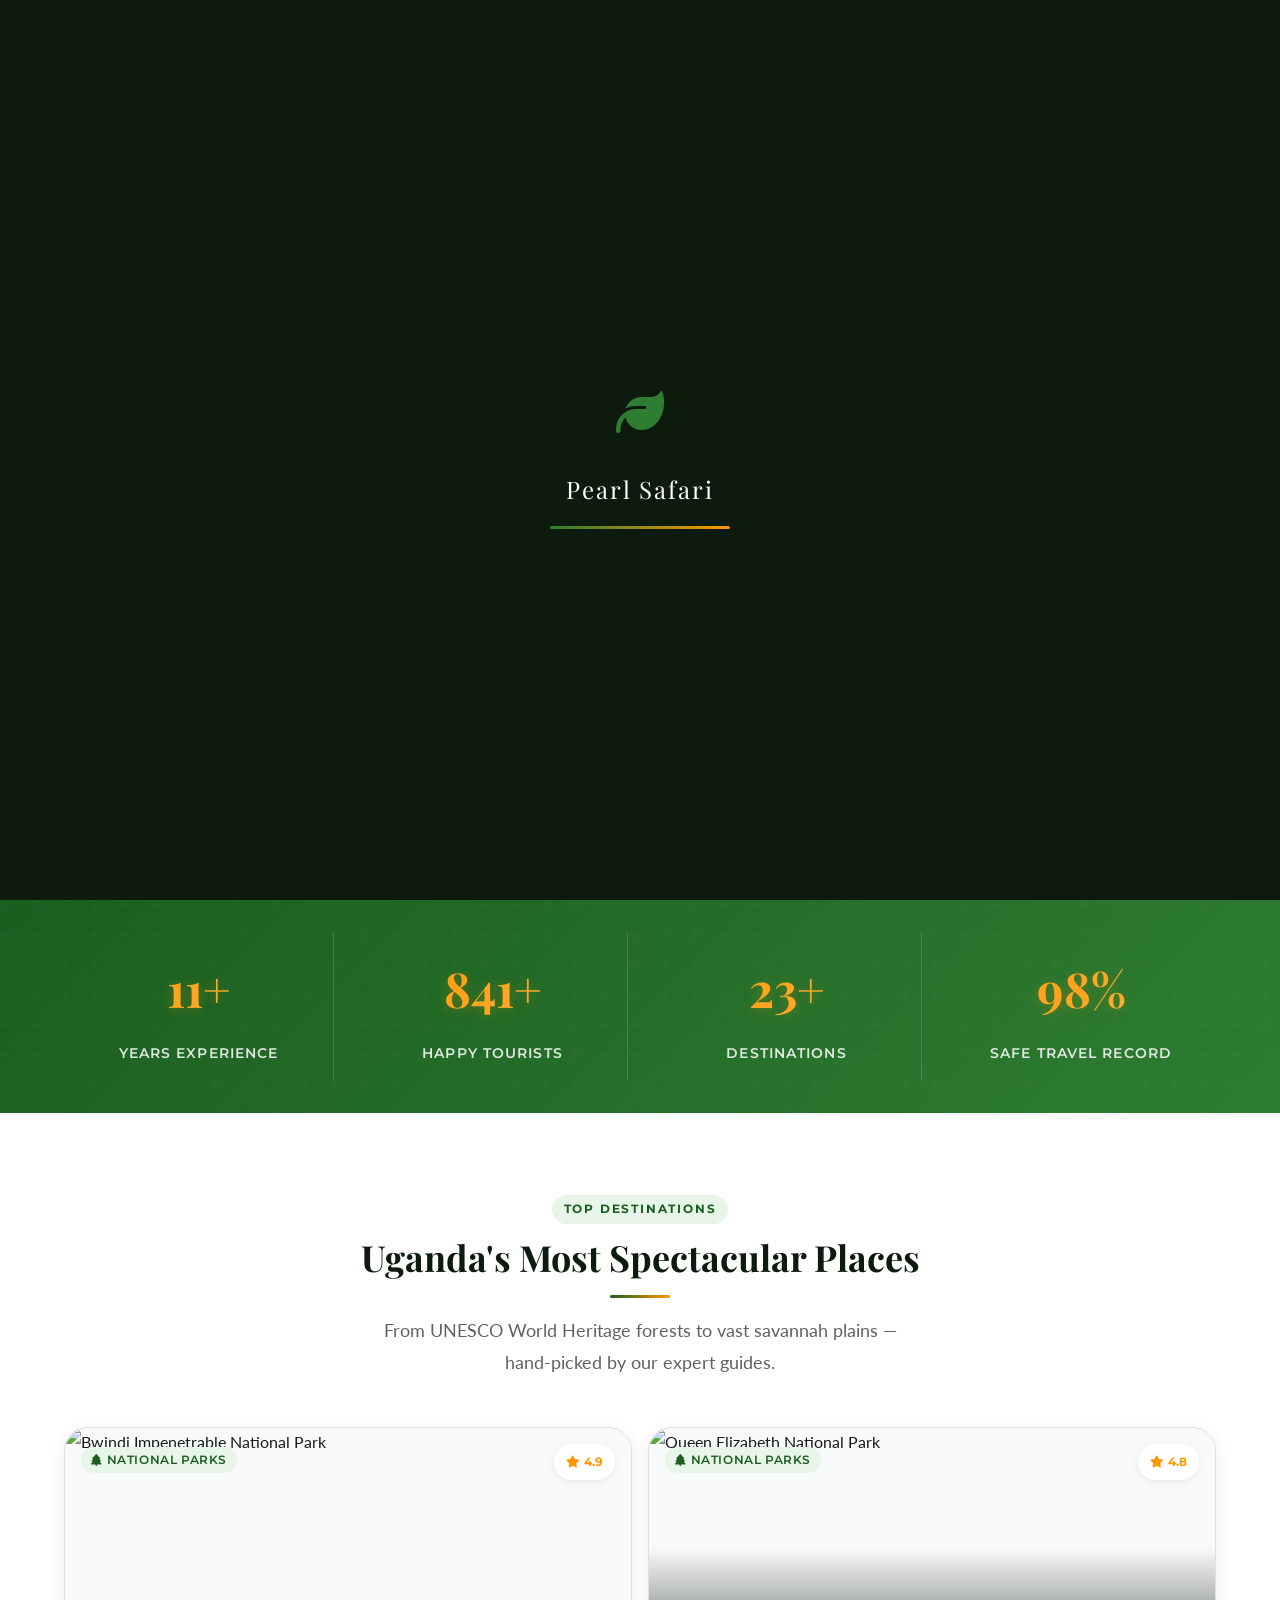
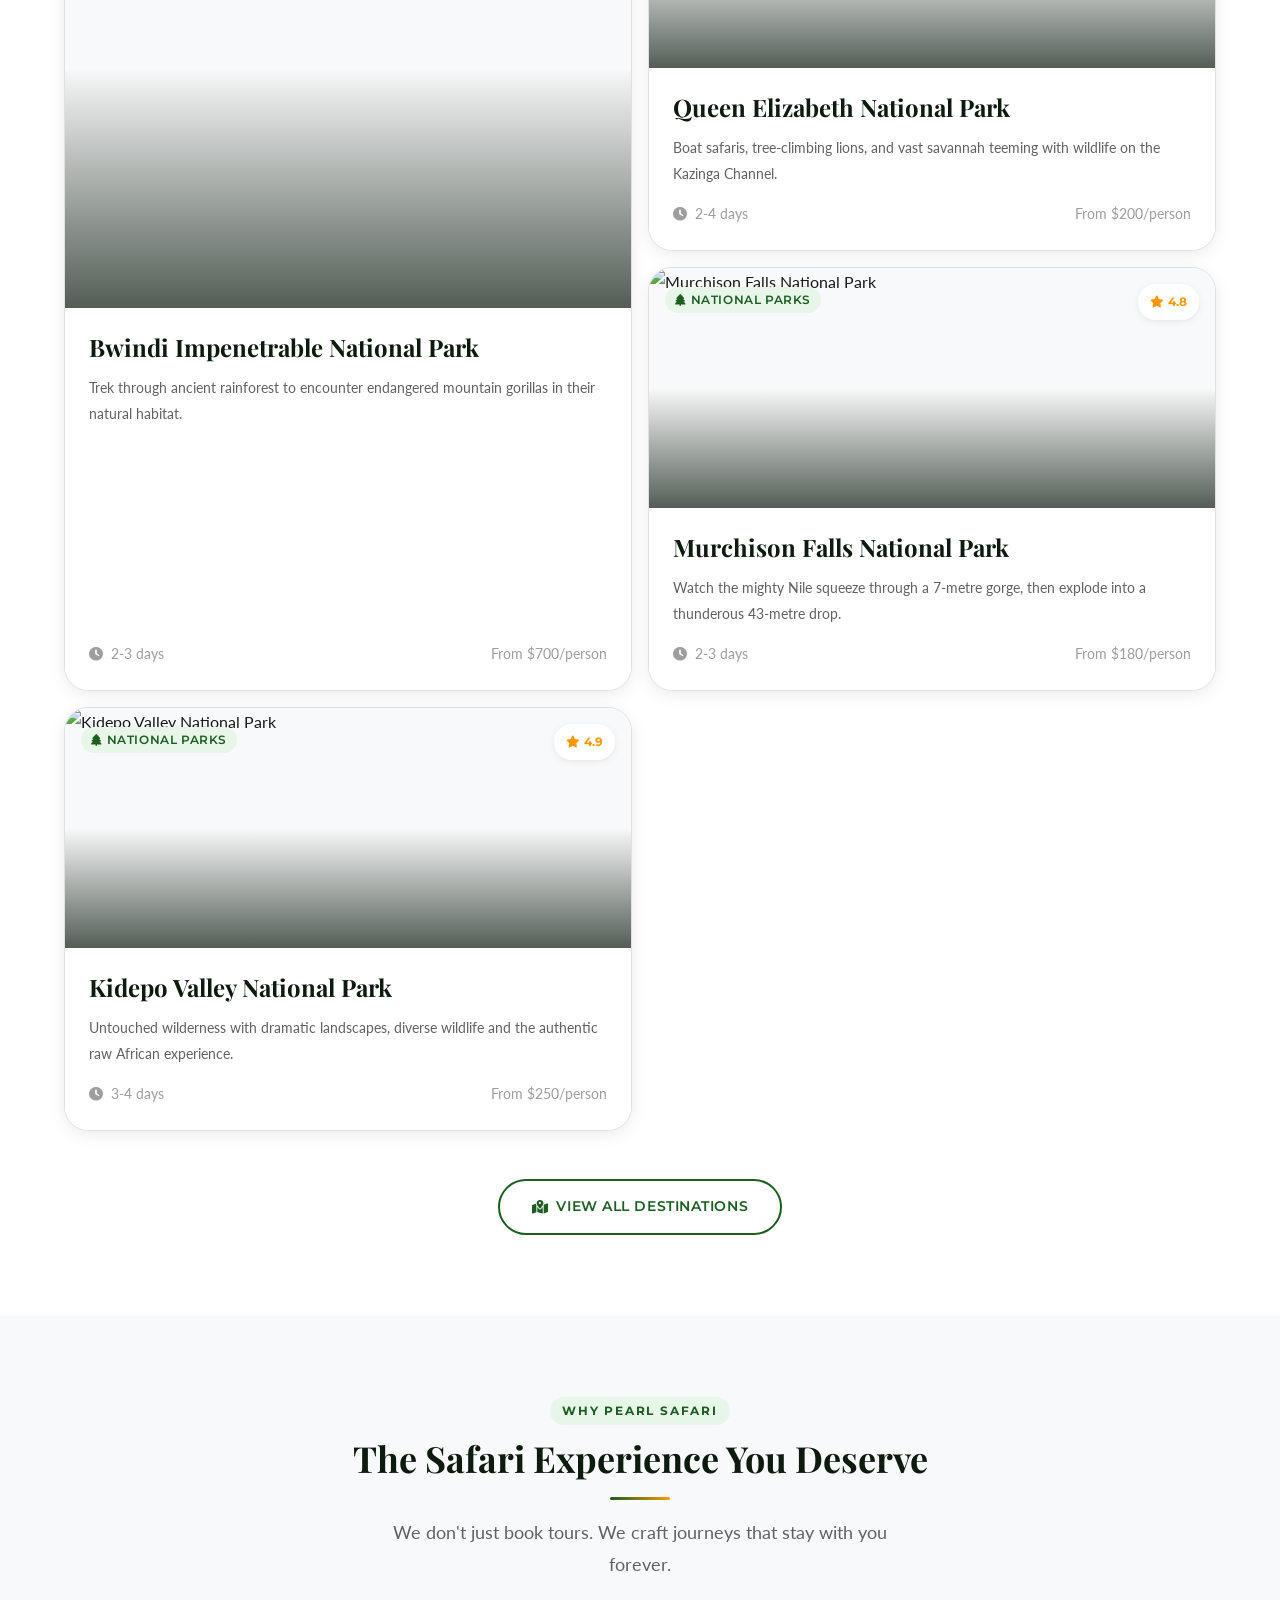
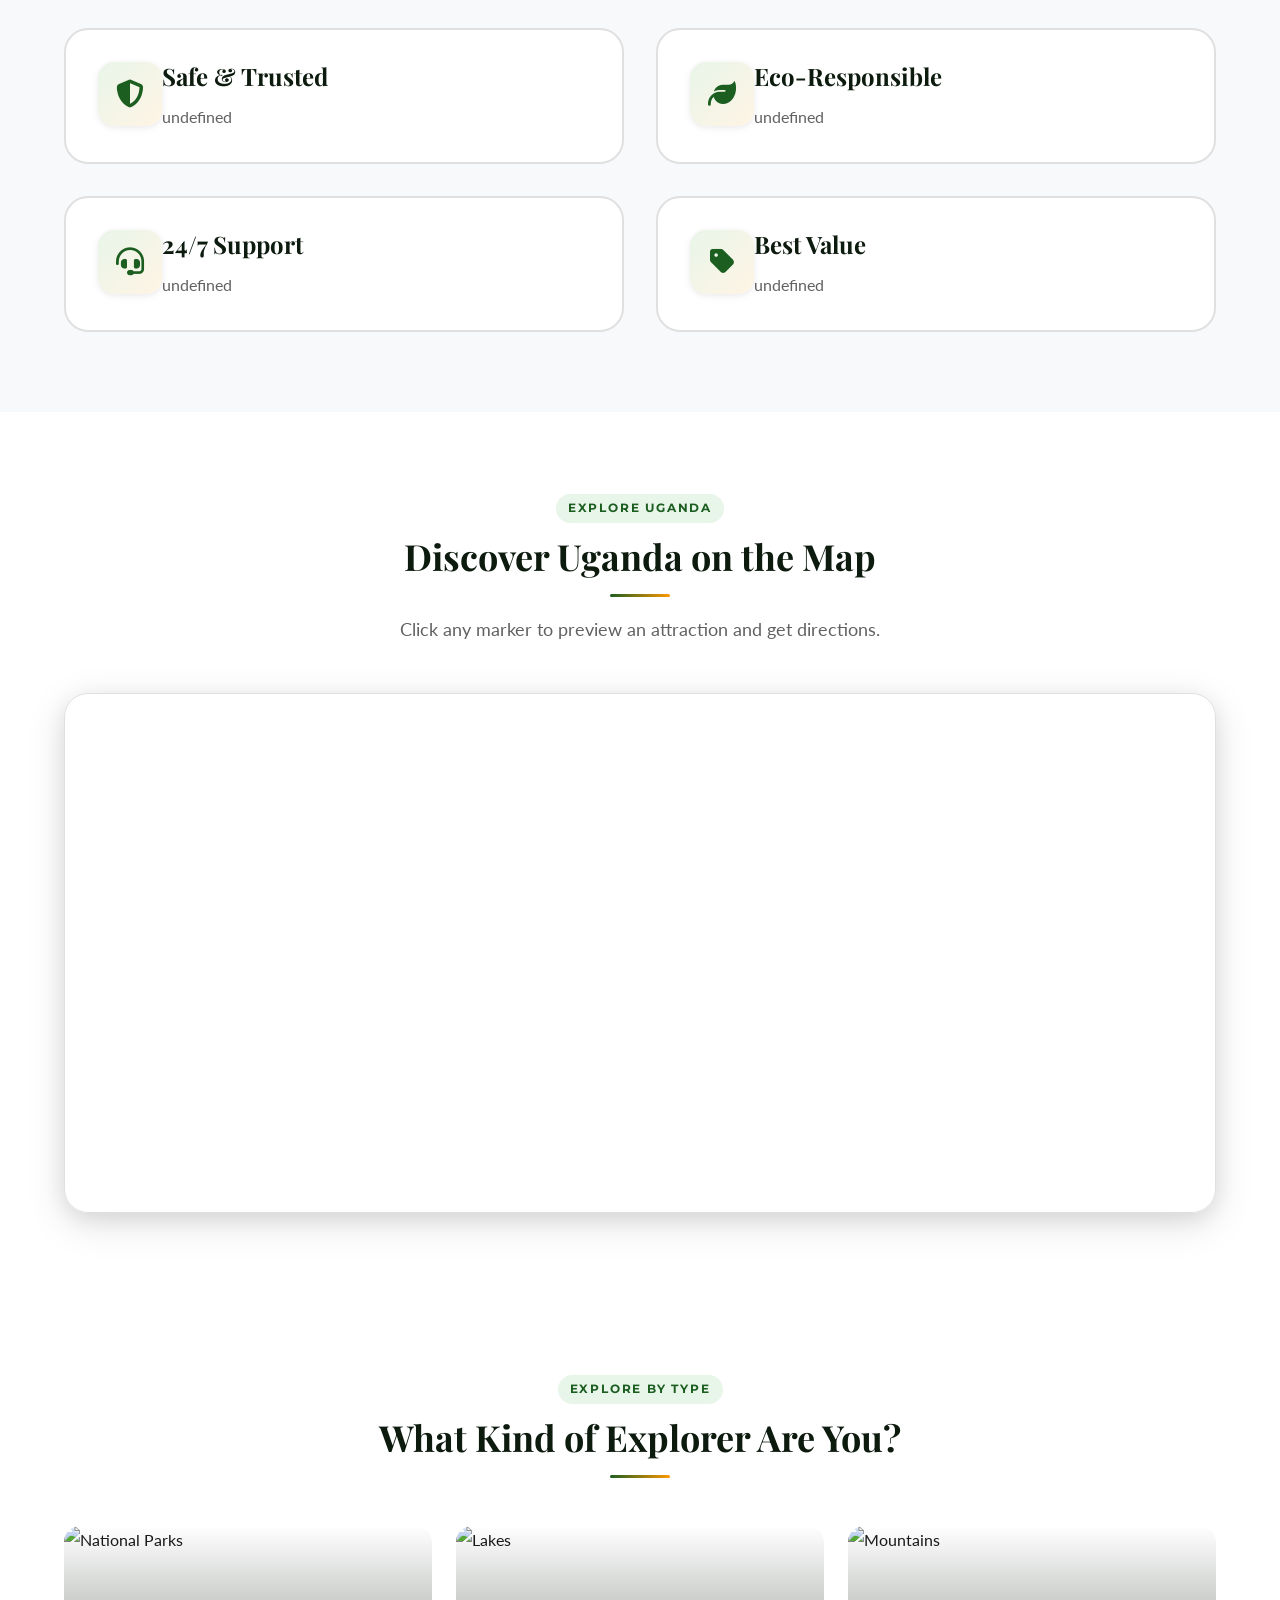
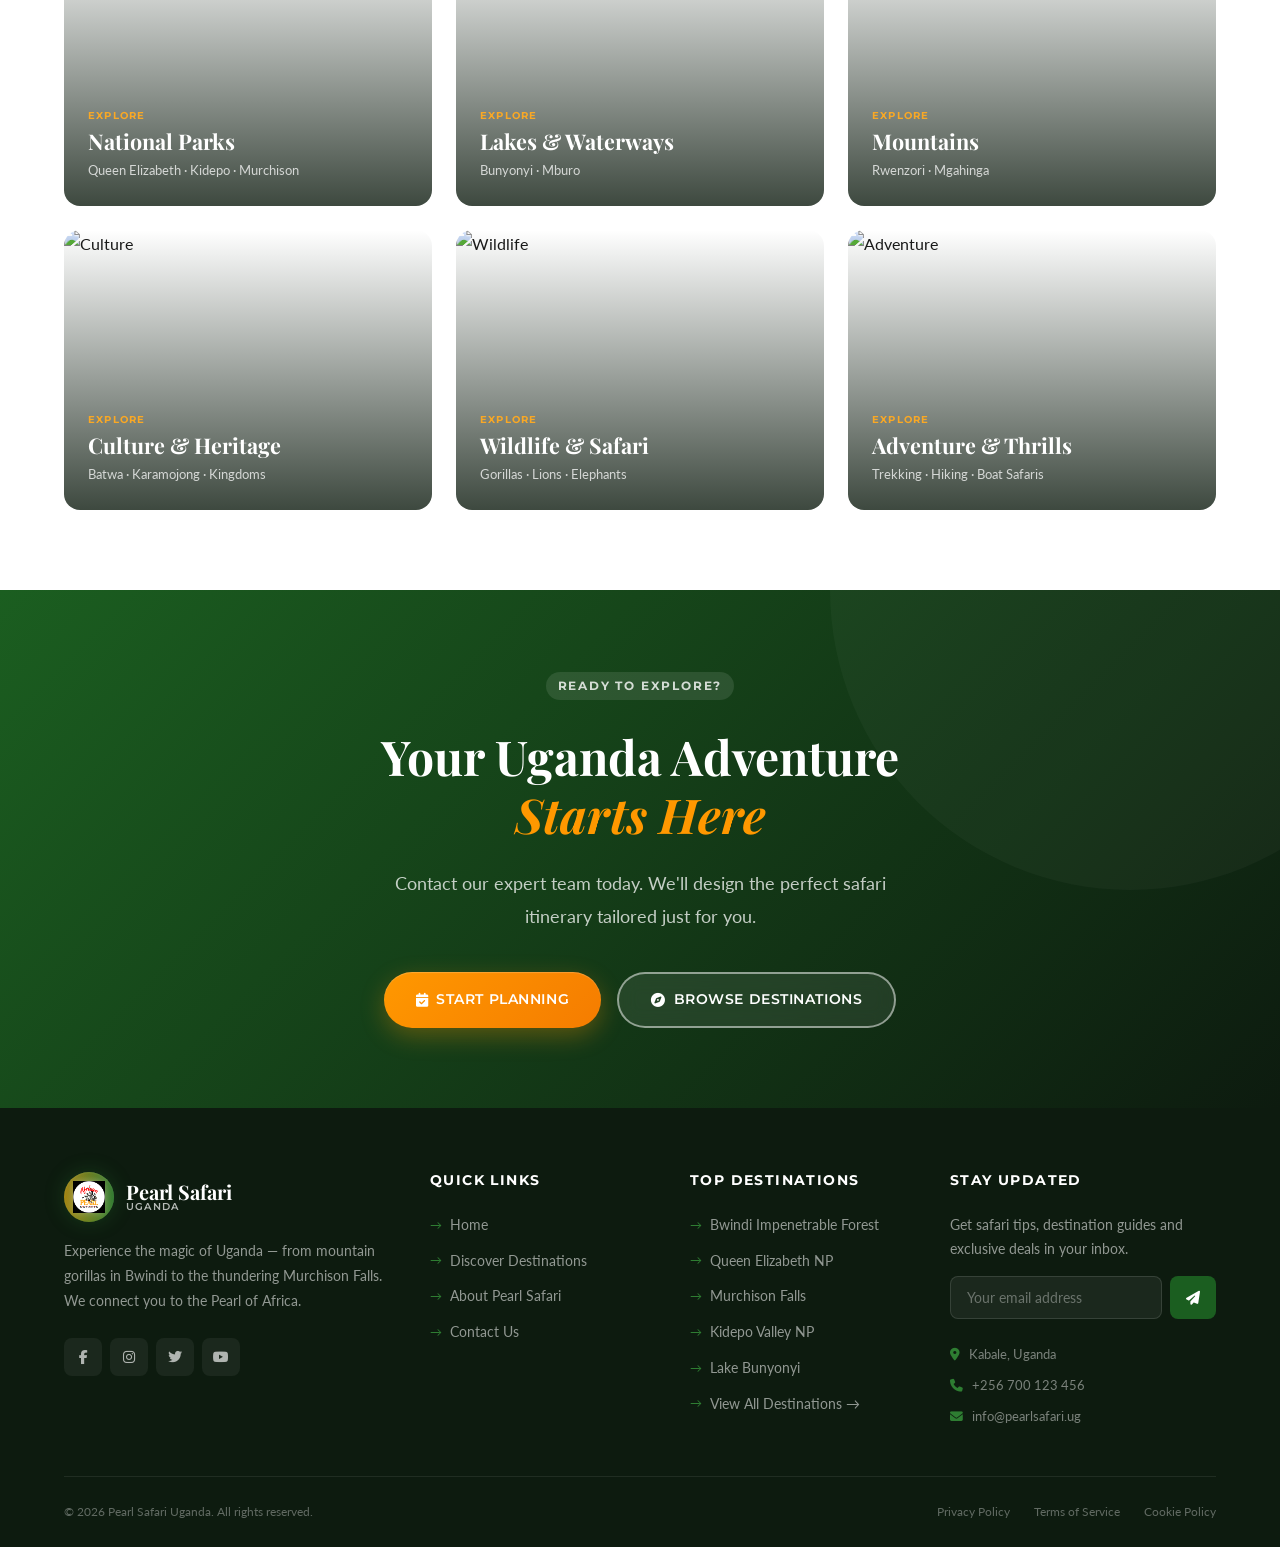
==== commit f7c46888: "Contextualize site with real client media via Cloudinary Removes prototype placeholder content and w" ====
--- a/index.html
+++ b/index.html
@@ -6,7 +6,7 @@
        
        PAGE FLOW:
          Hero → Stats Bar → Featured Destinations
-         → Why Us → Map → Testimonials → CTA → Footer
+         → Why Us → Map → Categories → CTA → Footer
        ============================================================ -->
 
   <meta charset="UTF-8">
@@ -21,7 +21,7 @@
   <!-- Open Graph (social sharing previews) -->
   <meta property="og:title" content="Pearl Safari Uganda — Explore the Pearl of Africa">
   <meta property="og:description" content="Unforgettable safaris across Uganda's national parks, lakes, and mountains.">
-  <meta property="og:image" content="assets/images/og-image.jpg">
+  <meta property="og:image" content="https://res.cloudinary.com/dfqksoqvx/image/upload/f_auto,q_auto,dpr_auto/v1789162500/pearl-safari/queen_elizabeth/tree-climbing-lion.jpg">
   <meta property="og:type" content="website">
 
   <!-- Favicon -->
@@ -78,7 +78,7 @@
     <!-- Background slides -->
     <div class="hero-slides" id="hero-slides">
       <video class="hero-video" autoplay muted loop playsinline preload="metadata">
-        <source src="assets/videos/uganda-safari-hero.mp4" type="video/mp4" />
+        <source src="https://res.cloudinary.com/dfqksoqvx/video/upload/f_auto,q_auto/v1789162616/pearl-safari/site/uganda-safari-hero.mp4" type="video/mp4" />
       </video>
     </div>
 
@@ -267,7 +267,7 @@
             position:relative;height:280px;border-radius:16px;overflow:hidden;
             display:flex;align-items:flex-end;cursor:pointer;text-decoration:none;
           ">
-          <img src="https://images.unsplash.com/photo-1516426122078-c23e76319801?w=800&auto=format&fit=crop"
+          <img src="https://res.cloudinary.com/dfqksoqvx/image/upload/f_auto,q_auto,dpr_auto/v1789162500/pearl-safari/queen_elizabeth/tree-climbing-lion.jpg"
                alt="National Parks"
                style="position:absolute;inset:0;width:100%;height:100%;object-fit:cover;transition:transform 0.6s ease;">
           <div style="position:absolute;inset:0;background:linear-gradient(to top,rgba(13,27,15,0.8),transparent);"></div>
@@ -284,14 +284,14 @@
             position:relative;height:280px;border-radius:16px;overflow:hidden;
             display:flex;align-items:flex-end;cursor:pointer;text-decoration:none;
           ">
-          <img src="https://images.unsplash.com/photo-1580502304784-8985b7eb7260?w=800&auto=format&fit=crop"
+          <img src="https://res.cloudinary.com/dfqksoqvx/image/upload/f_auto,q_auto,dpr_auto/v1789162531/pearl-safari/lake_bunyonyi/lake_view.jpg"
                alt="Lakes"
                style="position:absolute;inset:0;width:100%;height:100%;object-fit:cover;transition:transform 0.6s ease;">
           <div style="position:absolute;inset:0;background:linear-gradient(to top,rgba(13,27,15,0.8),transparent);"></div>
           <div style="position:relative;z-index:1;padding:1.5rem;color:white;">
             <div style="font-family:Montserrat,sans-serif;font-size:0.65rem;font-weight:700;letter-spacing:0.12em;text-transform:uppercase;color:#f9a825;margin-bottom:4px;">Explore</div>
             <h3 style="font-family:'Playfair Display',serif;font-size:1.35rem;color:white;margin:0;">Lakes & Waterways</h3>
-            <p style="font-size:0.8rem;color:rgba(255,255,255,0.75);margin:4px 0 0;">Bunyonyi · Mutanda · Mburo</p>
+            <p style="font-size:0.8rem;color:rgba(255,255,255,0.75);margin:4px 0 0;">Bunyonyi · Mburo</p>
           </div>
         </a>
 
@@ -301,14 +301,14 @@
             position:relative;height:280px;border-radius:16px;overflow:hidden;
             display:flex;align-items:flex-end;cursor:pointer;text-decoration:none;
           ">
-          <img src="https://images.unsplash.com/photo-1506905925346-21bda4d32df4?w=800&auto=format&fit=crop"
+          <img src="https://res.cloudinary.com/dfqksoqvx/image/upload/f_auto,q_auto,dpr_auto/v1789162543/pearl-safari/rwenzori/snow_capped.jpg"
                alt="Mountains"
                style="position:absolute;inset:0;width:100%;height:100%;object-fit:cover;transition:transform 0.6s ease;">
           <div style="position:absolute;inset:0;background:linear-gradient(to top,rgba(13,27,15,0.8),transparent);"></div>
           <div style="position:relative;z-index:1;padding:1.5rem;color:white;">
             <div style="font-family:Montserrat,sans-serif;font-size:0.65rem;font-weight:700;letter-spacing:0.12em;text-transform:uppercase;color:#f9a825;margin-bottom:4px;">Explore</div>
             <h3 style="font-family:'Playfair Display',serif;font-size:1.35rem;color:white;margin:0;">Mountains</h3>
-            <p style="font-size:0.8rem;color:rgba(255,255,255,0.75);margin:4px 0 0;">Rwenzori · Mgahinga · Elgon</p>
+            <p style="font-size:0.8rem;color:rgba(255,255,255,0.75);margin:4px 0 0;">Rwenzori · Mgahinga</p>
           </div>
         </a>
 
@@ -318,7 +318,7 @@
             position:relative;height:280px;border-radius:16px;overflow:hidden;
             display:flex;align-items:flex-end;cursor:pointer;text-decoration:none;
           ">
-          <img src="https://images.unsplash.com/photo-1594736797933-d0501ba2fe65?w=800&auto=format&fit=crop"
+          <img src="https://res.cloudinary.com/dfqksoqvx/image/upload/f_auto,q_auto,dpr_auto/v1789162608/pearl-safari/general/tea-plantation-visit.jpg"
                alt="Culture"
                style="position:absolute;inset:0;width:100%;height:100%;object-fit:cover;transition:transform 0.6s ease;">
           <div style="position:absolute;inset:0;background:linear-gradient(to top,rgba(13,27,15,0.8),transparent);"></div>
@@ -335,7 +335,7 @@
             position:relative;height:280px;border-radius:16px;overflow:hidden;
             display:flex;align-items:flex-end;cursor:pointer;text-decoration:none;
           ">
-          <img src="https://images.unsplash.com/photo-1551085254-e96b210db58a?w=800&auto=format&fit=crop"
+          <img src="https://res.cloudinary.com/dfqksoqvx/image/upload/f_auto,q_auto,dpr_auto/v1789162462/pearl-safari/bwindi/mountain-gorilla-closeup.jpg"
                alt="Wildlife"
                style="position:absolute;inset:0;width:100%;height:100%;object-fit:cover;transition:transform 0.6s ease;">
           <div style="position:absolute;inset:0;background:linear-gradient(to top,rgba(13,27,15,0.8),transparent);"></div>
@@ -352,14 +352,14 @@
             position:relative;height:280px;border-radius:16px;overflow:hidden;
             display:flex;align-items:flex-end;cursor:pointer;text-decoration:none;
           ">
-          <img src="https://images.unsplash.com/photo-1559827291-72ee739d0d9a?w=800&auto=format&fit=crop"
+          <img src="https://res.cloudinary.com/dfqksoqvx/image/upload/f_auto,q_auto,dpr_auto/v1789162567/pearl-safari/mgahinga/trekking-group-hillside.jpg"
                alt="Adventure"
                style="position:absolute;inset:0;width:100%;height:100%;object-fit:cover;transition:transform 0.6s ease;">
           <div style="position:absolute;inset:0;background:linear-gradient(to top,rgba(13,27,15,0.8),transparent);"></div>
           <div style="position:relative;z-index:1;padding:1.5rem;color:white;">
             <div style="font-family:Montserrat,sans-serif;font-size:0.65rem;font-weight:700;letter-spacing:0.12em;text-transform:uppercase;color:#f9a825;margin-bottom:4px;">Explore</div>
             <h3 style="font-family:'Playfair Display',serif;font-size:1.35rem;color:white;margin:0;">Adventure & Thrills</h3>
-            <p style="font-size:0.8rem;color:rgba(255,255,255,0.75);margin:4px 0 0;">Rafting · Trekking · Bungee</p>
+            <p style="font-size:0.8rem;color:rgba(255,255,255,0.75);margin:4px 0 0;">Trekking · Hiking · Boat Safaris</p>
           </div>
         </a>
 
@@ -367,29 +367,6 @@
 
     </div>
   </section><!-- /#categories -->
-
-
-  <!-- ============================================================
-       TESTIMONIALS
-       Loaded from data.json testimonials array by main.js.
-       ============================================================ -->
-  <section class="testimonials-section" id="testimonials">
-    <div class="container">
-
-      <div class="section-header" data-aos="fade-up">
-        <span class="section-label">Guest Stories</span>
-        <h2>Words from Our Travellers</h2>
-        <div class="divider"></div>
-        <p>Real experiences from real explorers who discovered Uganda with us.</p>
-      </div>
-
-      <!-- Testimonials grid — populated by main.js -->
-      <div class="testimonials-grid" id="testimonials-grid">
-        <!-- JS renders testimonial cards here -->
-      </div>
-
-    </div>
-  </section><!-- /#testimonials -->
 
 
   <!-- ============================================================
@@ -461,6 +438,7 @@
   <!-- Pearl Safari scripts -->
   <script src="categories/components.js?v=1.0.0"></script>
   <script src="categories/animations.js?v=1.0.0"></script>
+  <script src="categories/image-resolver.js?v=1.0.0"></script>
   <script src="categories/map.js?v=1.0.0"></script>
   <script src="categories/main.js?v=1.0.0"></script>
 
--- a/css/style.css
+++ b/css/style.css
@@ -1392,10 +1392,46 @@
 /* ==========================================================================
    17. ATTRACTION DETAIL PAGE
    ========================================================================== */
-.detail-hero { height: 70vh; min-height: 480px; position: relative; overflow: hidden; display: flex; align-items: flex-end; }
+.detail-hero {
+  height: 62vh;
+  min-height: 460px;
+  position: relative;
+  overflow: hidden;
+  display: flex;
+  align-items: flex-end;
+  background-color: #0d1b0f;
+  background-repeat: no-repeat;
+  background-position: center center;
+}
+.detail-hero::before {
+  content: '';
+  position: absolute;
+  inset: 0;
+  background: radial-gradient(circle at 20% 35%, rgba(255,152,0,0.12), transparent 45%);
+  pointer-events: none;
+  z-index: 2;
+}
+/* Crossfade slide layers — two stacked divs swapped by JS */
+.detail-hero-slide {
+  position: absolute;
+  inset: 0;
+  background-repeat: no-repeat;
+  background-position: center center;
+  background-size: cover;
+  opacity: 0;
+  transition: opacity 0.8s ease-in-out;
+  z-index: 0;
+}
+.detail-hero-slide.active {
+  opacity: 1;
+  z-index: 1;
+}
+.detail-hero.detail-hero-lowres .detail-hero-slide {
+  background-size: contain;
+}
 .detail-hero-bg { position: absolute; inset: 0; width: 100%; height: 100%; object-fit: cover; }
-.detail-hero-overlay { position: absolute; inset: 0; background: linear-gradient(to top, rgba(13,27,15,0.85) 0%, transparent 60%); }
-.detail-hero-content { position: relative; z-index: 1; padding: var(--sp-12) 0; width: 100%; }
+.detail-hero-overlay { position: absolute; inset: 0; z-index: 3; background: linear-gradient(to top, rgba(13,27,15,0.88) 0%, rgba(13,27,15,0.40) 55%, rgba(13,27,15,0.20) 100%); }
+.detail-hero-content { position: relative; z-index: 4; padding: var(--sp-12) 0; width: 100%; }
 .detail-hero-content h1 { color: var(--color-white); font-size: var(--fs-4xl); margin-bottom: var(--sp-3); }
 .detail-hero-content .tagline { color: var(--color-accent); font-family: var(--font-accent); font-size: var(--fs-md); font-weight: 600; margin-bottom: var(--sp-4); }
 
